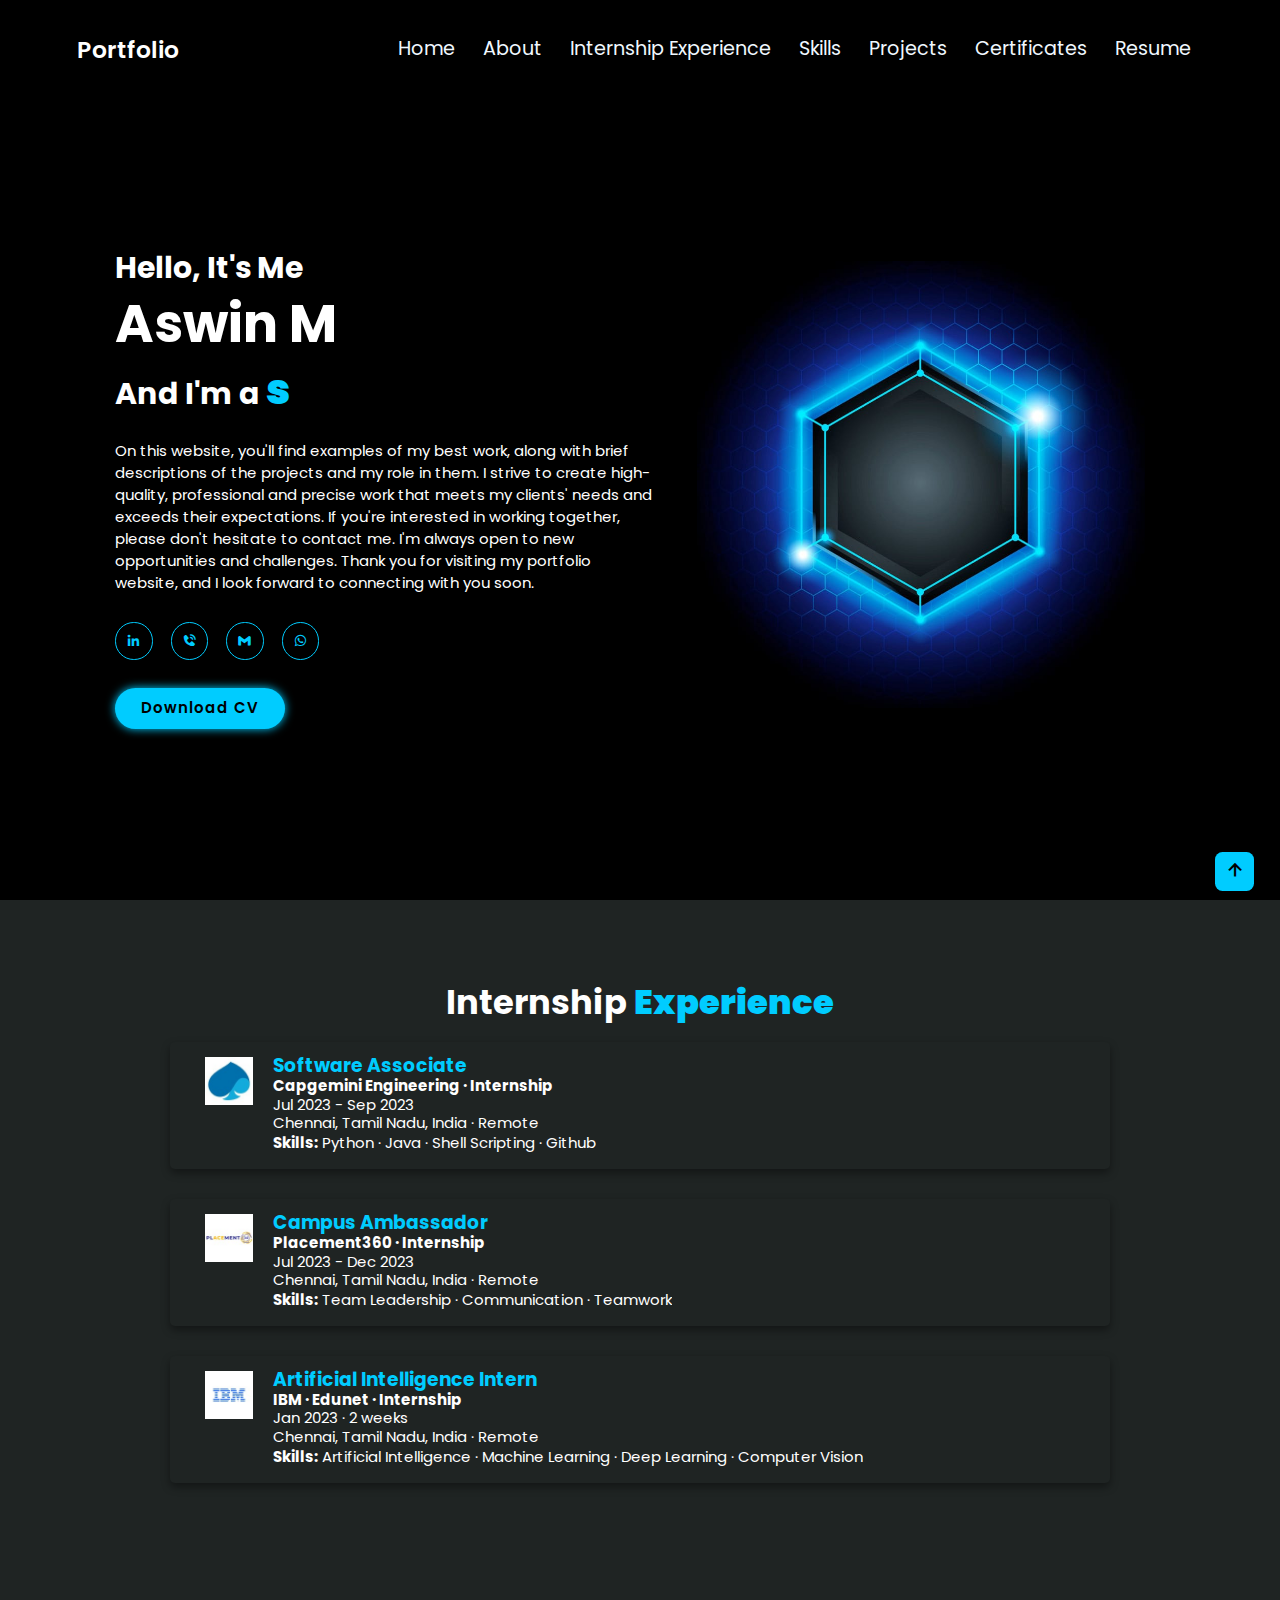
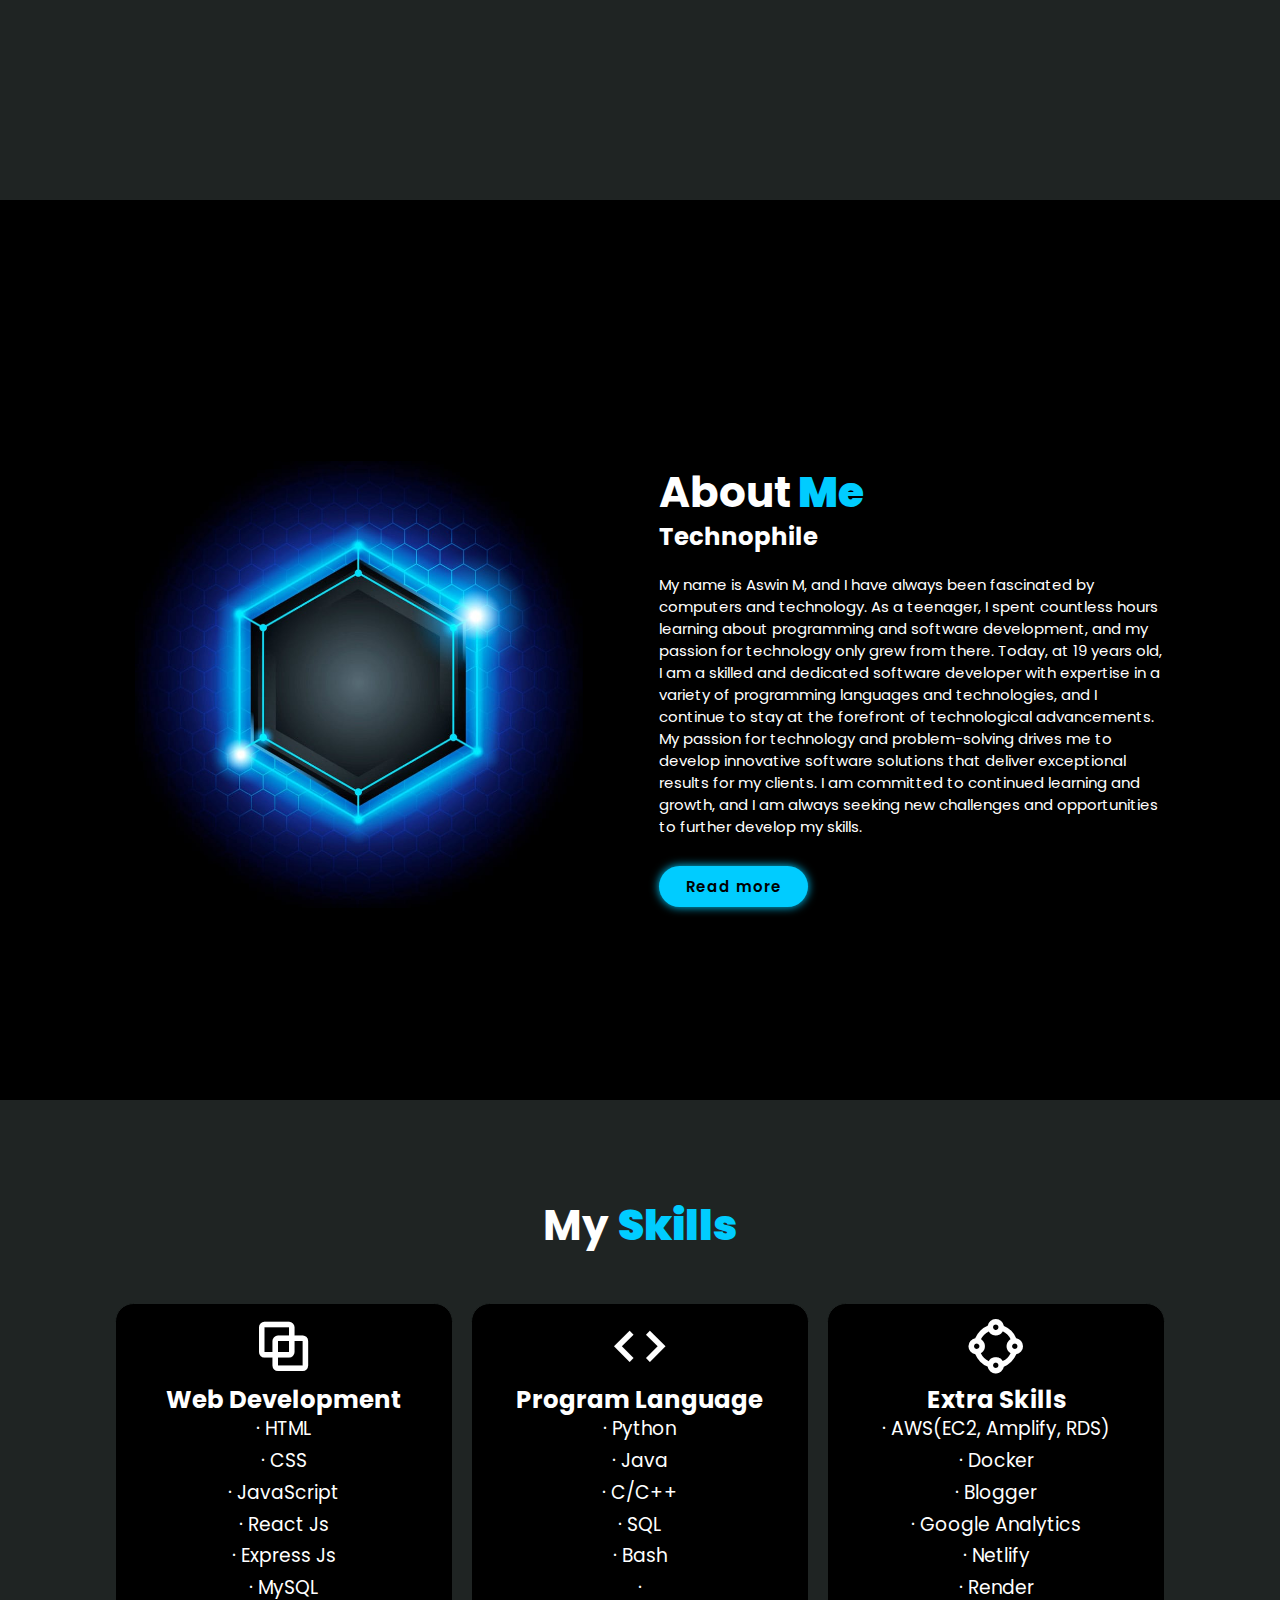
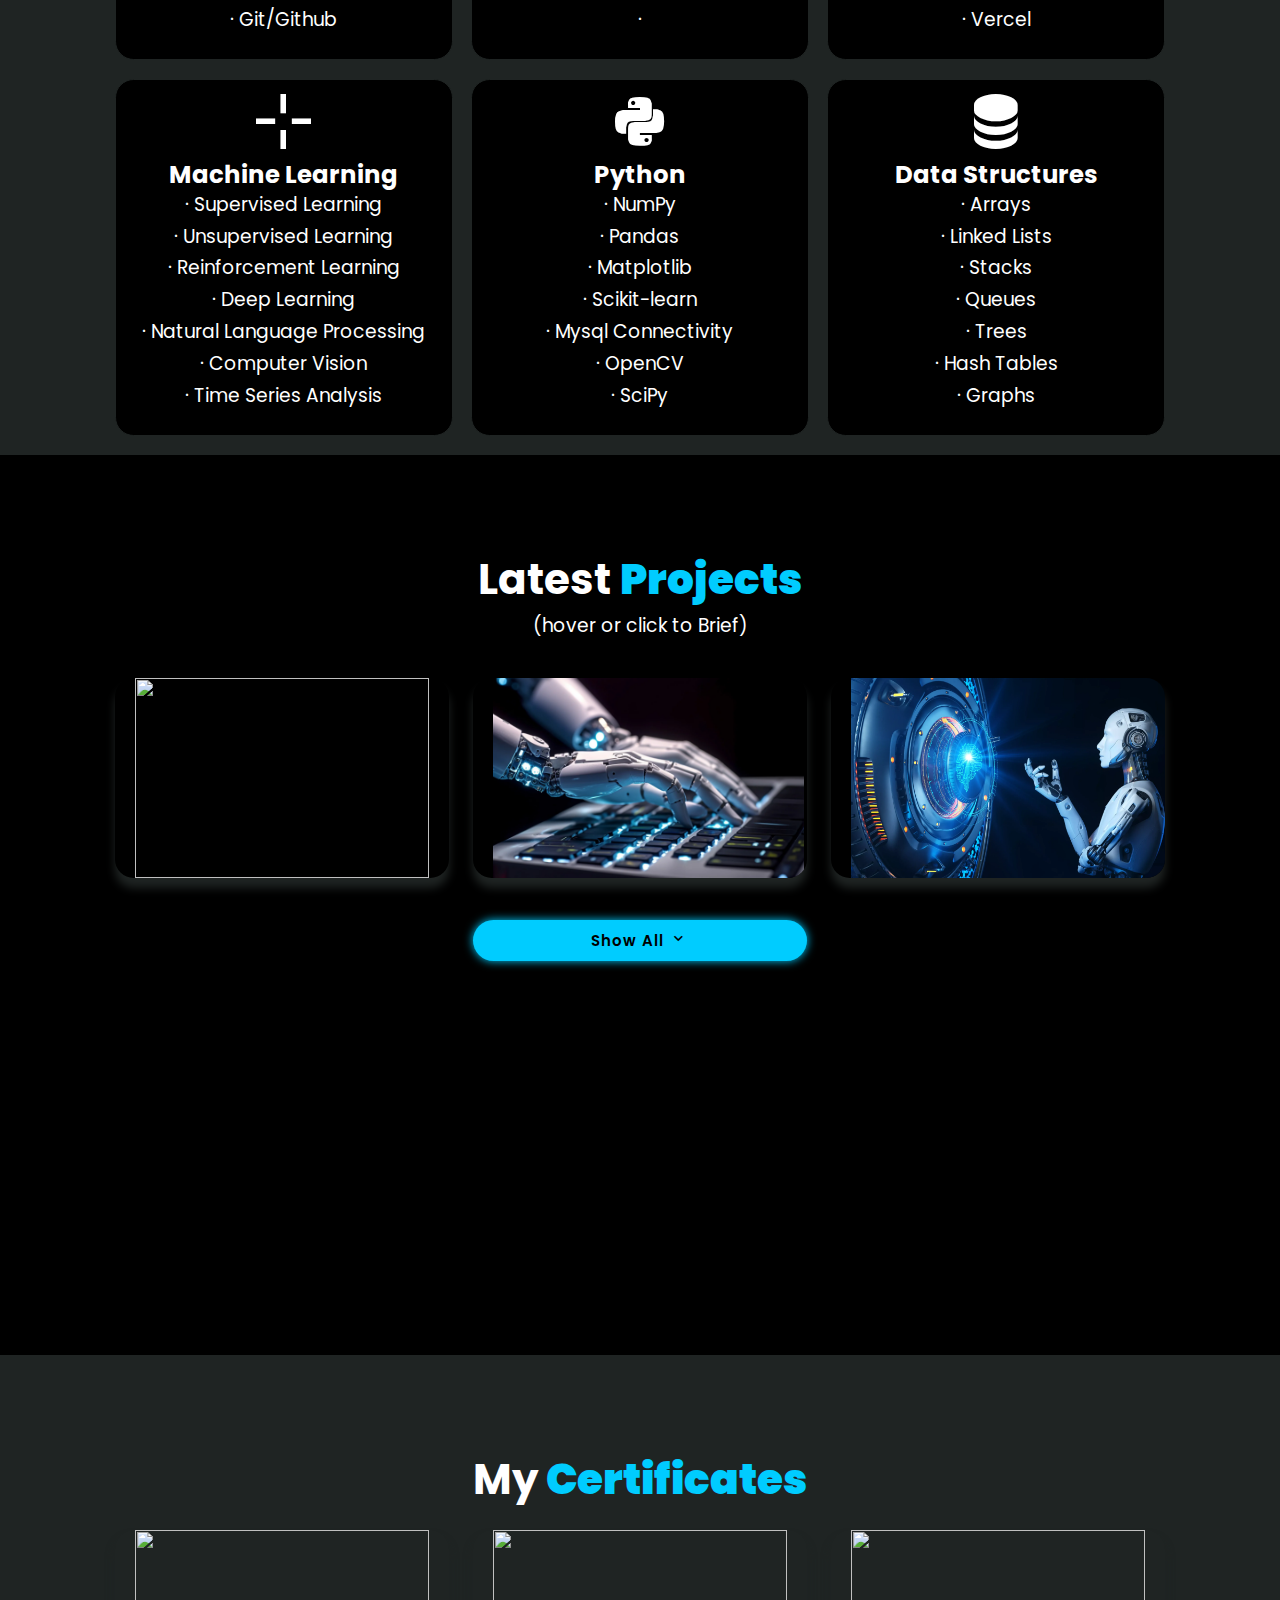
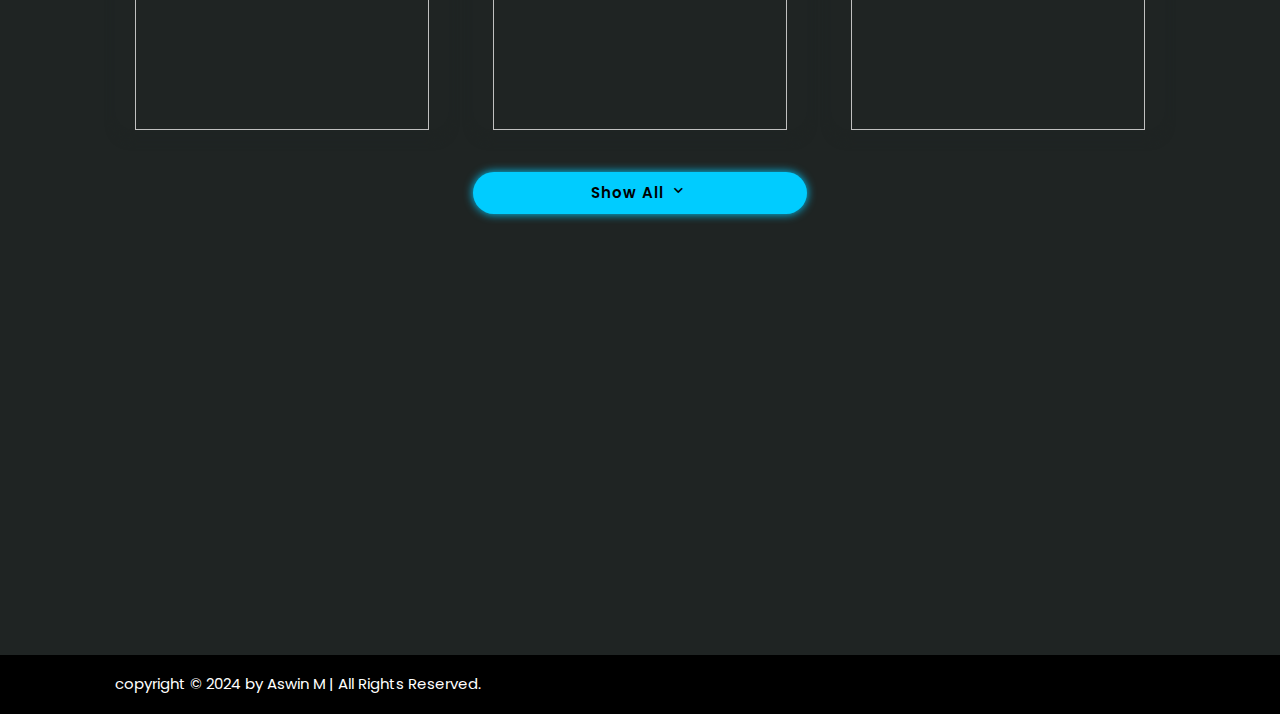
==== index.html @ 993bac77 "Last updated on 29-02-2023" ====
<!DOCTYPE html>
<html lang="en">
<head>
    <meta charset="UTF-8">
    <meta http-equiv="X-UA-Compatible" content="IE=edge">
    <meta name="viewport" content="width=device-width, initial-scale=1.0">
    <title>Aswin M Portfolio Site</title>
    <link rel="stylesheet" href="styles.css">
    <link href='https://unpkg.com/boxicons@2.1.4/css/boxicons.min.css' rel='stylesheet'>
</head>
<body class="body">
    <header class="header">
        <nav>
            <div>
        <a href="#" class="logo">Portfolio</a>
            </div>
        <div class="nav-links" id="navLinks">
            <i class='bx bxs-x-circle' onclick="hidemenu()"></i>
            <ul>
                <li><a href="#home" id="pages">Home</a></li>
                <li><a href="#about">About</a></li>
                <li><a href="#work-experience">Internship Experience</a></li>
                <li><a href="#services">Skills</a></li>
                <li><a href="#portfolio">Projects</a></li>
                <li><a href="#Certificates">Certificates</a></li>
                <li><a href="Aswin_M_Resume.pdf" class="resume" target="_blank">Resume</a></li>
            </ul>
        </div>
        <i class='bx bx-menu' onclick="showmenu()"></i>
<!--        <nav class="navbar">
            <a href="#home" id="pages">Home</a>
            <a href="#about">About</a>
            <a href="#services">Skills</a>
            <a href="#portfolio">Projects</a>
            <a href="#contact">Contact</a>
        </nav>-->
        </nav>
    </header>

    <section class="home" id="home">
        <div class="home-content">
            <h3>Hello, It's Me</h3>
            <h1>Aswin M</h1>
            <h3>And I'm a <b style="color: #00ccff;" class="heading multiple-text">s</b></h3>
            <p>On this website, you'll find examples of my best work, along with brief descriptions of the projects and my role in them. I strive to create high-quality, professional and precise work that meets my clients' needs and exceeds their expectations.

                If you're interested in working together, please don't hesitate to contact me. I'm always open to new opportunities and challenges.
                
                Thank you for visiting my portfolio website, and I look forward to connecting with you soon.</p>
            <div class="social-media">
                <a href="https://www.linkedin.com/in/aswin-m-3ab38923a" style="cursor:help;" title="LinkedIn" target="_blank"><i class='bx bxl-linkedin' ></i></a>
                <a href="tel:+919150155983"style="cursor:help;" title="Call Me"><i class='bx bxs-phone-call' ></i></a>
                <a href="https://mail.google.com/mail/u/0/?fs=1&tf=cm&to=aswinschool267@gmail.com" style="cursor:help;" title="Mail Me" target="_blank"><i class='bx bxl-gmail' ></i></a>
                <a href="https://wa.me/+919150155983" style="cursor:help;" title="Whatsapp" target="_blank"><i class='bx bxl-whatsapp' ></i></a>
            </div>
            <a href="Aswin_M_Resume.pdf" class="btn" download="CV_Aswin_M" target="_blank">Download CV</a>
        </div>
        <div class="home-img">
            <img src="images/background.jpg" alt="">

        </div>
    </section>

    








    <section class="work-experience" id="work-experience">
    <h2 class="heading" id="work-experience" style="font-size: 3.6rem;">Internship <b style="color: #00ccff;font-size: 3.6rem;">Experience</b></h2>
        
        <div class="work">
    
        <div class="pvs-entity pvs-entity--padded pvs-list__item--no-padding-in-columns">
            <div>
              <a data-field="experience_company_logo" class="optional-action-target-wrapper display-flex" target="_self" href="https://www.linkedin.com/company/72092703/">
                <div class="ivm-image-view-model pvs-entity__image">
                  <div class="ivm-view-attr__img-wrapper ivm-view-attr__img-wrapper--use-img-tag display-flex">
                    <img width="48" src="images/capgemini_engineering_logo.png" height="48" alt="Capgemini logo">
                  </div>
                </div>
              </a>
            </div>
      
            <div class="display-flex flex-column full-width align-self-center">
              <div class="display-flex flex-row justify-space-between">
                <div class="display-flex flex-column full-width">
                  <div class="display-flex flex-wrap align-items-center full-height">
                    <div class="display-flex">
                      <div class="display-flex full-width">
                        <div class="display-flex align-items-center mr1 t-bold">
                          <span aria-hidden="true"><b style="font-size: 2rem;color: #00ccff;">Software Associate</b></span>
                        </div>
                      </div>
                    </div>
                    <span class="t-14 t-normal"><b>Capgemini Engineering · Internship</b></span>
                    <p><span class="t-14 t-normal t-black--light">Jul 2023 - Sep 2023</span></p></div>
                    <p><span class="t-14 t-normal t-black--light">Chennai, Tamil Nadu, India · Remote</span></p>
                  </div>
                  <div class="inline-show-more-text inline-show-more-text--is-collapsed inline-show-more-text--is-collapsed-with-line-clamp full-width" style="-webkit-line-clamp:2;" tabindex="-1">
                      <strong>Skills:</strong> Python · Java · Shell Scripting · Github
                    </div>
                </div>
              </div>
      
          </div>
          <div class="pvs-entity pvs-entity--padded pvs-list__item--no-padding-in-columns">
            <div>
              <a data-field="experience_company_logo" class="optional-action-target-wrapper display-flex" target="_self" href="https://www.linkedin.com/company/90476369/">
                <div class="ivm-image-view-model pvs-entity__image">
                  <div class="ivm-view-attr__img-wrapper ivm-view-attr__img-wrapper--use-img-tag display-flex">
                    <img width="48" src="images/placement_360.png">
                  </div>
                </div>
              </a>
            </div>
      
            <div class="display-flex flex-column full-width align-self-center">
              <div class="display-flex flex-row justify-space-between">
                <div class="display-flex flex-column full-width">
                  <div class="display-flex flex-wrap align-items-center full-height">
                    <div class="display-flex">
                      <div class="display-flex full-width">
                        <div class="display-flex align-items-center mr1 t-bold">
                          <span aria-hidden="true" ><b style="font-size: 2rem;color: #00ccff;">Campus Ambassador</b></span>
                        </div>
                      </div>
                    </div>
                    <span class="t-14 t-normal"><b>Placement360 · Internship</b></span>
                    <p><span class="t-14 t-normal t-black--light">Jul 2023 - Dec 2023</span></p></div>
                    <p><span class="t-14 t-normal t-black--light">Chennai, Tamil Nadu, India · Remote</span></p>
                  </div>
                  <div class="inline-show-more-text inline-show-more-text--is-collapsed inline-show-more-text--is-collapsed-with-line-clamp full-width" style="-webkit-line-clamp:2;" tabindex="-1">
                      <strong>Skills:</strong> Team Leadership · Communication · Teamwork
                    </div>
                </div>
      
              </div>
      
          </div>
          <div class="pvs-entity pvs-entity--padded pvs-list__item--no-padding-in-columns">
            <div>
              <a data-field="experience_company_logo" class="optional-action-target-wrapper display-flex" target="_self" href="https://www.linkedin.com/company/1009/">
                <div class="ivm-image-view-model pvs-entity__image">
                  <div class="ivm-view-attr__img-wrapper ivm-view-attr__img-wrapper--use-img-tag display-flex">
                    <img width="48" src="images/ibm_logo.png" loading="lazy" height="48" alt="Placement360 logo" id="ember800" class="ivm-view-attr__img--centered EntityPhoto-square-3 evi-image lazy-image ember-view">
                  </div>
                </div>
              </a>
            </div>
      
            <div class="display-flex flex-column full-width align-self-center">
              <div class="display-flex flex-row justify-space-between">
                <div class="display-flex flex-column full-width">
                  <div class="display-flex flex-wrap align-items-center full-height">
                    <div class="display-flex">
                      <div class="display-flex full-width">
                        <div class="display-flex align-items-center mr1 t-bold">
                          <span aria-hidden="true"><b style="font-size: 2rem;color: #00ccff;">Artificial Intelligence Intern</b></span>
                        </div>
                      </div>
                    </div>
                    <span class="t-14 t-normal"><b>IBM · Edunet · Internship</b></span>
                    <p><span class="t-14 t-normal t-black--light">Jan 2023 · 2 weeks</span></p></div>
                    <p><span class="t-14 t-normal t-black--light">Chennai, Tamil Nadu, India · Remote</span></p>
                  </div>
                  <div class="inline-show-more-text inline-show-more-text--is-collapsed inline-show-more-text--is-collapsed-with-line-clamp full-width" style="-webkit-line-clamp:2;" tabindex="-1">
                      <strong>Skills:</strong> Artificial Intelligence · Machine Learning · Deep Learning · Computer Vision
                    </div>
                </div>
      
              </div>
      
          </div>
          </div>
        </section>















    

    <section class="about" id="about">
        <div class="about-img">
            <img src="images/background.jpg" alt="">
        </div>
        <div class="about-content">
            <h2 class="heading">About<b style="color: #00ccff;" class="heading"> Me</b></h2>
            <h3 style="cursor:help;" title="Technophile is a noun that describes a person who has a great enthusiasm or fondness for technology and technological devices. It is derived from the Greek words techne meaning 'art, skill, or craft' and 'philia' meaning 'love or affection'. A technophile is someone who enjoys learning about and exploring new technology, gadgets, and software, and is often an early adopter of new technological advancements.">Technophile</h3>
            <p>My name is Aswin M, and I have always been fascinated by computers and technology. As a teenager, I spent countless hours learning about programming and software development, and my passion for technology only grew from there. Today, at 19 years old, I am a skilled and dedicated software developer with expertise in a variety of programming languages and technologies, and I continue to stay at the forefront of technological advancements. My passion for technology and problem-solving drives me to develop innovative software solutions that deliver exceptional results for my clients. I am committed to continued learning and growth, and I am always seeking new challenges and opportunities to further develop my skills.</p>
            <a href="about-me.html" class="btn" target="_blank">Read more</a>
        </div>
    </section>

    <section class="services" id="services">
        <h2 class="heading">My <b style="color: #00ccff;" class="heading">Skills</b></h2>
        <div class="services-container">
            <div class="services-box">
              <i class='bx bx-outline'></i>
                <h3>Web Development</h3>
                <p>· HTML</p>
                 <p>· CSS</p>
                  <p>· JavaScript</p>
                  <p>· React Js</p>
                  <p></p><p>· Express Js</p>
                  <p>· MySQL</p>
                  <p>· Git/Github</p>
            </div>

            <div class="services-box">
              <i class='bx bx-code' ></i>
              <h3>Program Language</h3>
              <p>· Python</p>
                 <p>· Java</p>
                  <p>· C/C++</p>
                  <p>· SQL</p>
                  <p>· Bash</p><p>·</p><p>·</p>
                  <p></p>
                  <p></p>

            </div>
          <div class="services-box">
            <i class='bx bx-shape-circle'></i>
            <h3>Extra Skills</h3>
            <p>· AWS(EC2, Amplify, RDS)</p>
             <p>· Docker</p>
              <p>· Blogger</p>
              <p>· Google Analytics</p>
              <p>· Netlify</p><p>· Render</p><p>· Vercel</p>
              <p></p>
              <p></p>
        </div>

            <div class="services-box">
                <i class='bx bx-cross' ></i>
                <h3>Machine Learning</h3>
                <p>· Supervised Learning</p>
                 <p>· Unsupervised Learning</p>
                  <p>· Reinforcement Learning</p>
                  <p>· Deep Learning</p>
                  <p>· Natural Language Processing</p><p>· Computer Vision</p><p>· Time Series Analysis</p>
                  <p></p>
                  <p></p>
                
            </div>

            <div class="services-box">
              <i class='bx bxl-python'></i>
                <h3>Python</h3>
                <p>· NumPy</p>
                 <p>· Pandas</p>
                  <p>· Matplotlib</p>
                  <p>· Scikit-learn</p>
                  <p>· Mysql Connectivity</p><p>· OpenCV</p><p>· SciPy</p>
                  <p></p>
                  <p></p>
            </div>

            <div class="services-box">
              <i class='bx bxs-data'></i>
                <h3>Data Structures</h3>
                <p>· Arrays</p>
                 <p>· Linked Lists</p>
                  <p>· Stacks</p>
                  <p>· Queues</p>
                  <p>· Trees</p><p>· Hash Tables </p><p>· Graphs
                  </p>
                  <p></p>
                  <p></p>

            </div>

            

            
        </div>
    </section>

    <section class="portfolio" id="portfolio">
        <h2 class="heading">Latest <b style="color: #00ccff;" class="heading">Projects</b></h2>
        <p class="know">(hover or click to Brief)</p>
        <div class="portfolio-container">

          <div class="portfolio-box fox">
            <img src="images/Automation.png" alt="">
            <div class="portfolio-layer">
                <h4>B.A.T.O.S 3.0</h4>
                <p>Developed a business automation system inspired by SAP and PLM, with streamlined workflows and enhanced functionalities.</p>
                <a href="https://github.com/Aswin-M-The-Coder/Batos_3.0">Github <i class='bx bx-link-external'></i></a>
            </div>
          </div>

            <div class="portfolio-box fox">
                <img src="images/autoger.png" alt="">
                <div class="portfolio-layer">
                    <h4>AutoGer</h4>
                    <p>Automation tool made for complete automation of blogging process from content creation to uploading in blogger website.</p>
                    <a href="https://github.com/Aswin-M-The-Coder/Automate-blogger">Github <i class='bx bx-link-external'></i></a>
                </div>
            </div>

            <div class="portfolio-box fox">
                <img src="images/Virtual-Assistant.png" alt="">
                <div class="portfolio-layer">
                    <h4>Virtual Ruby 2.0</h4>
                    <p>Elevate your tasks with my AI-powered virtual assistant, powered by the UneeQ API for personalized, human-like assistance.</p>
                    <a href="https://github.com/Aswin-M-The-Coder/virtual-Ruby-2.0" >Github<i class='bx bx-link-external'></i></a>
                </div>
            </div>

            <div class="portfolio-box fox">
              <div class="portfolio-layer">
                  
              </div>
          </div>
            <a href="project.html" class="btn" style="align-items: center;position: relative;text-align: center;" >Show All <i class='bx bx-chevron-down' style="font-size: 2rem;"></i></a>    
        </div>
    </section>
    <section class="portfolio certificates" id="Certificates">
        <h2 class="headings" style="padding-bottom: 2rem;">My<b style="color: #00ccff;" class="headings"> Certificates</b></h2>
        <div class="portfolio-container">

            <div class="portfolio-box box">
                <img src="certificates/ArtificialIntelligenceFundamentals_Badge-1.jpg" alt="">
            </div>

            <div class="portfolio-box box">
                <img src="certificates/Essentials of AI _ Cloud_Course Completion Certificate-1.jpg" alt="">
            </div>

            <div class="portfolio-box box">
                <img src="certificates/Introduction to Cybersecurity Course Completion Certificate-1.png" alt="">
        </div>
        <div class="portfolio-box">
    </div>
        <a href="certificates.html" class="btn" style="align-items: center;position: relative;text-align: center;" >Show All <i class='bx bx-chevron-down' style="font-size: 2rem;"></i></a>
    </section>

    <footer class="footer">
        <div class="footer-text">
            <p>copyright &copy; 2024 by Aswin M | All Rights Reserved.</p>
        </div>
        <div class="footer-icontop">
            <a href="#home"><i class='bx bx-up-arrow-alt' ></i></a>
        </div>
    </footer>

    <script src="https://unpkg.com/scrollreveal"></script>
    <script src="https://unpkg.com/typed.js@2.0.15/dist/typed.umd.js"></script>
    <script src="script.js"></script>
    <script>
        var navLinks = document.getElementById("navLinks");

        function showmenu(){
            navLinks.style.right = "0";
        }
        function hidemenu(){
            navLinks.style.right = "-200px";
        }
    </script>
</body>
</html>
---- styles.css ----
@import 'style.css';
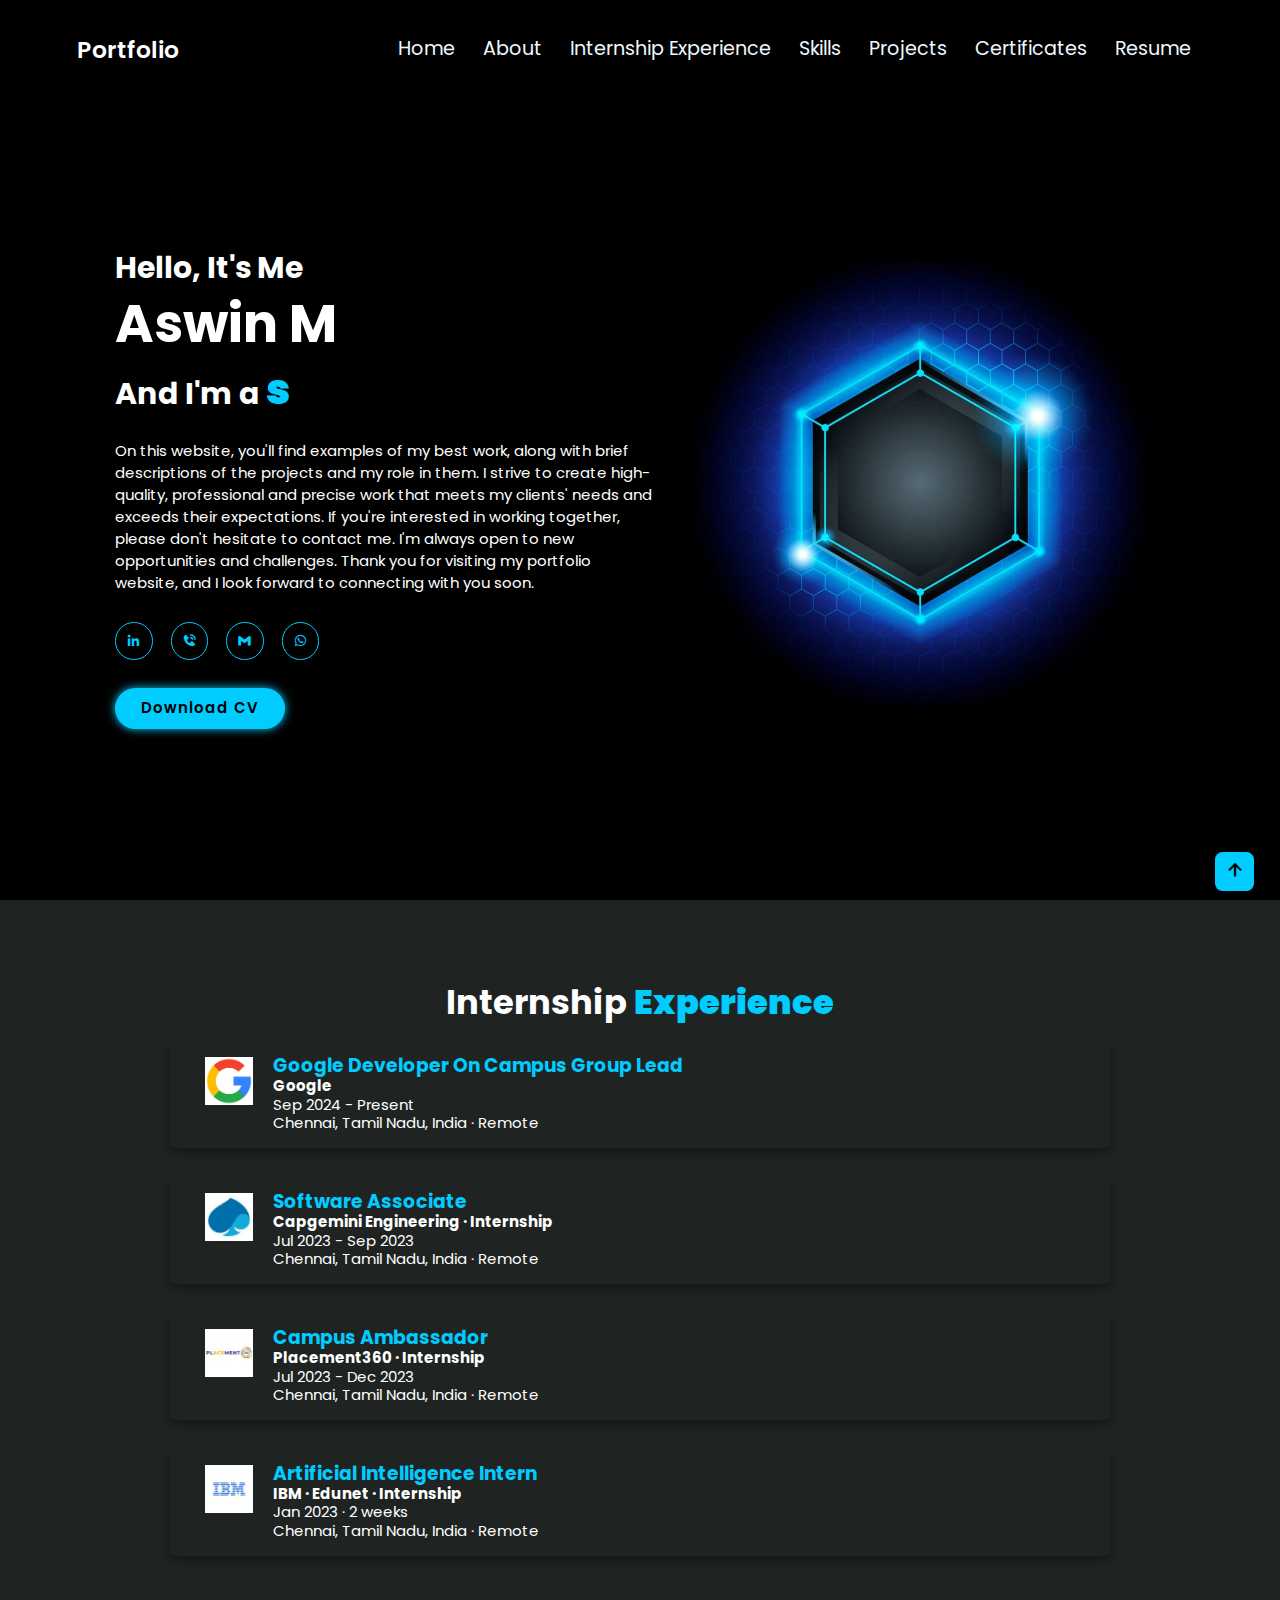
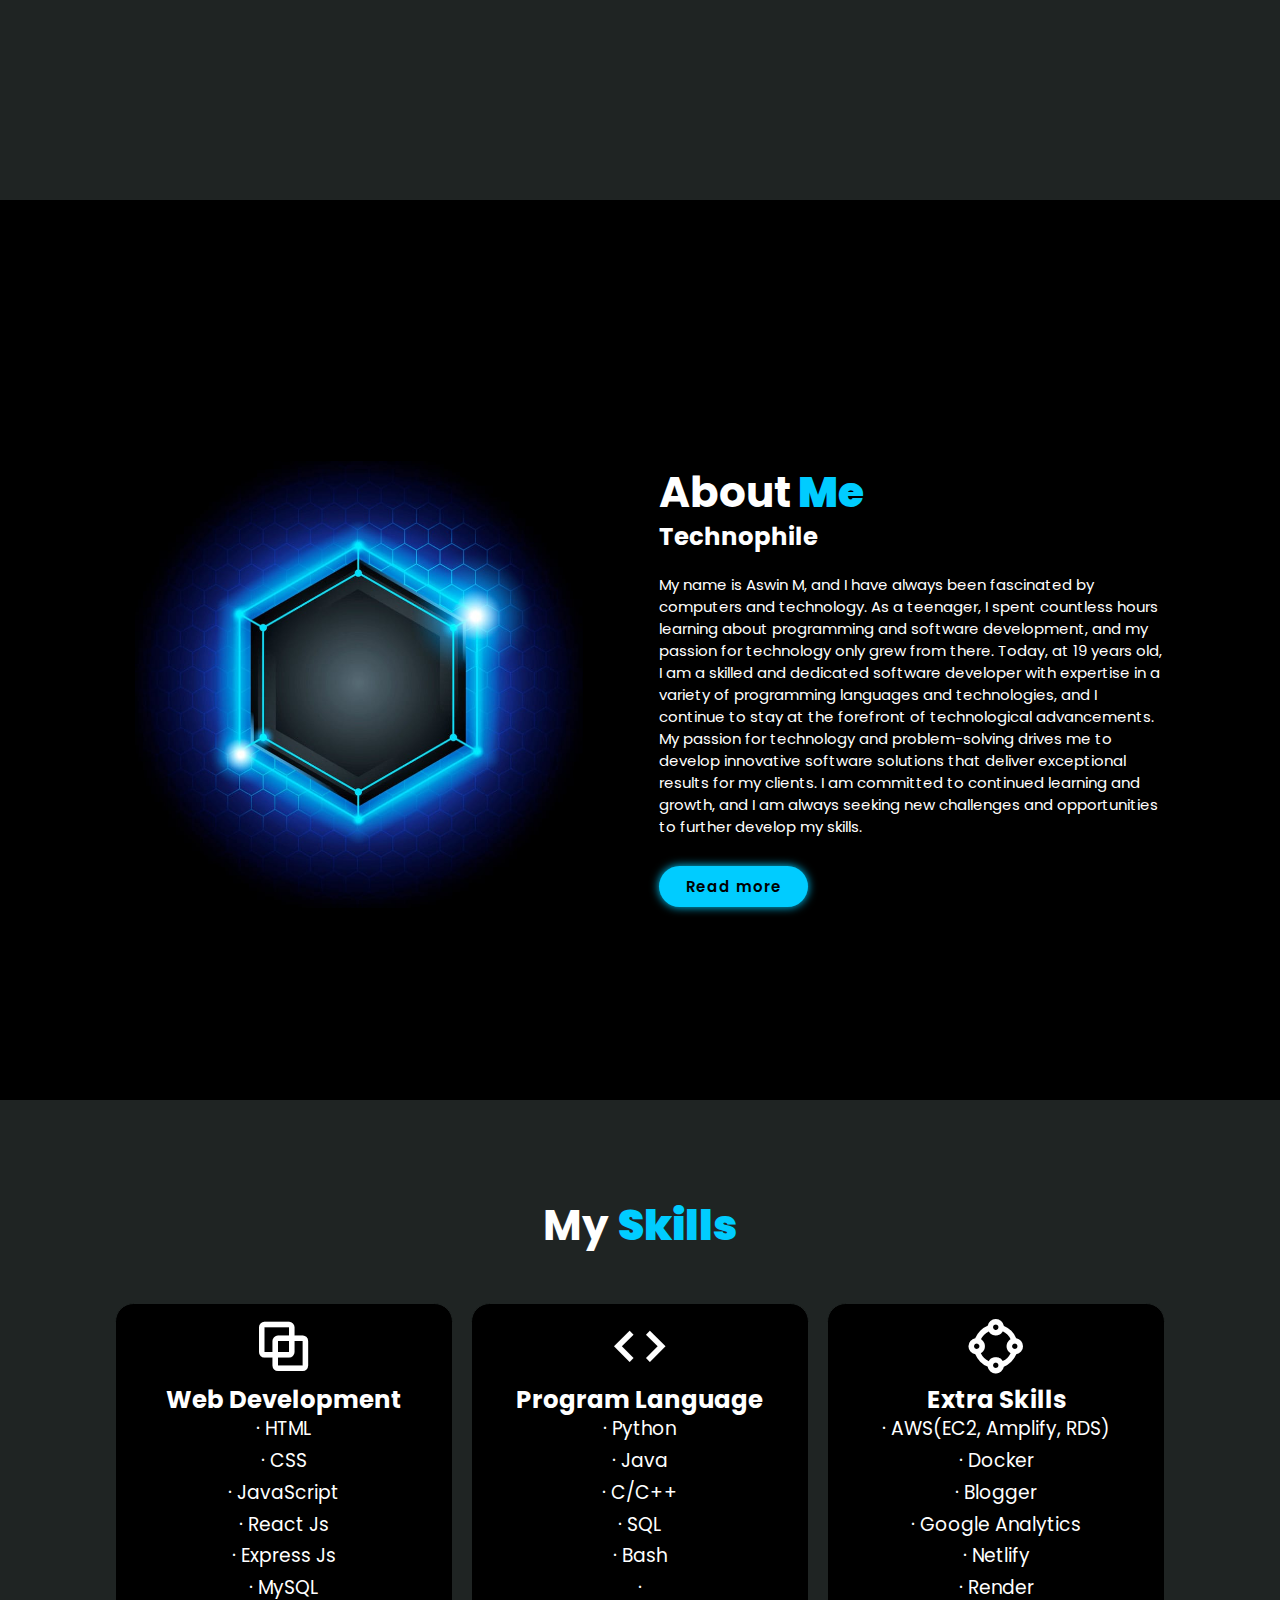
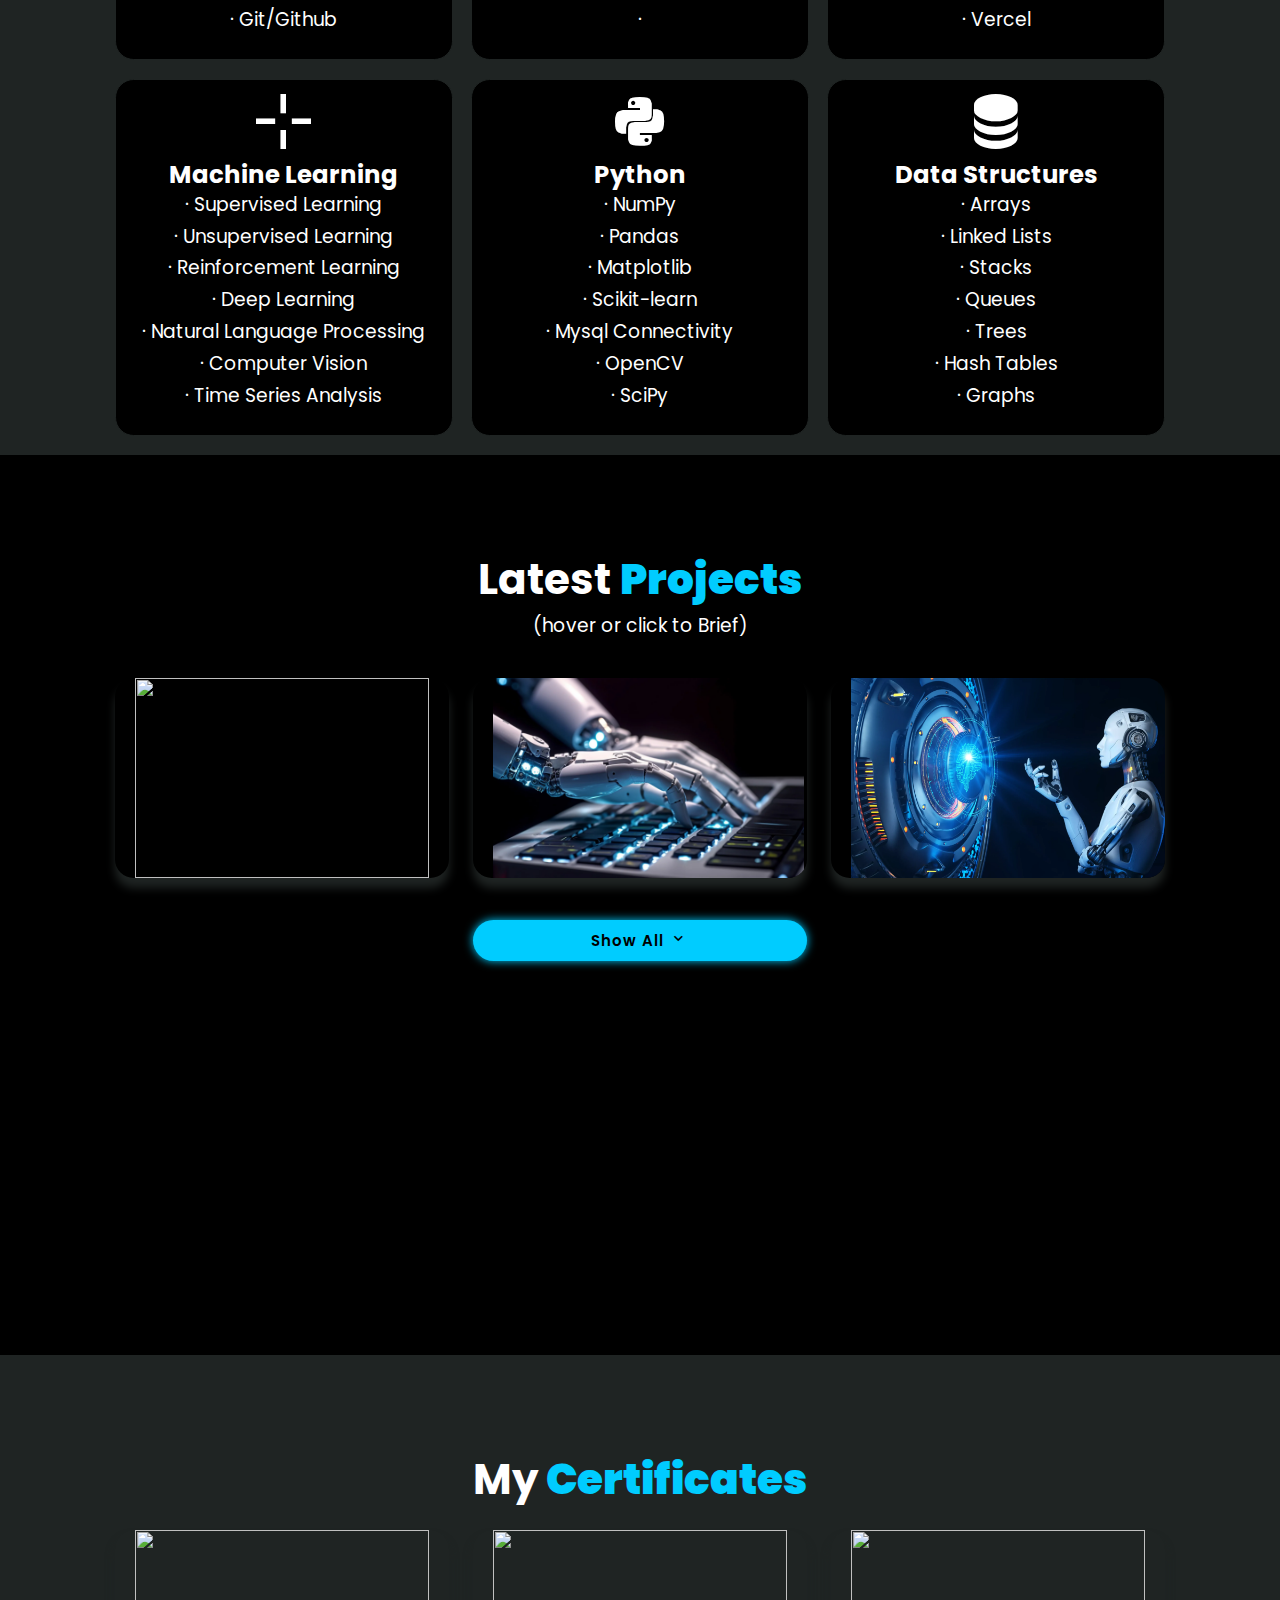
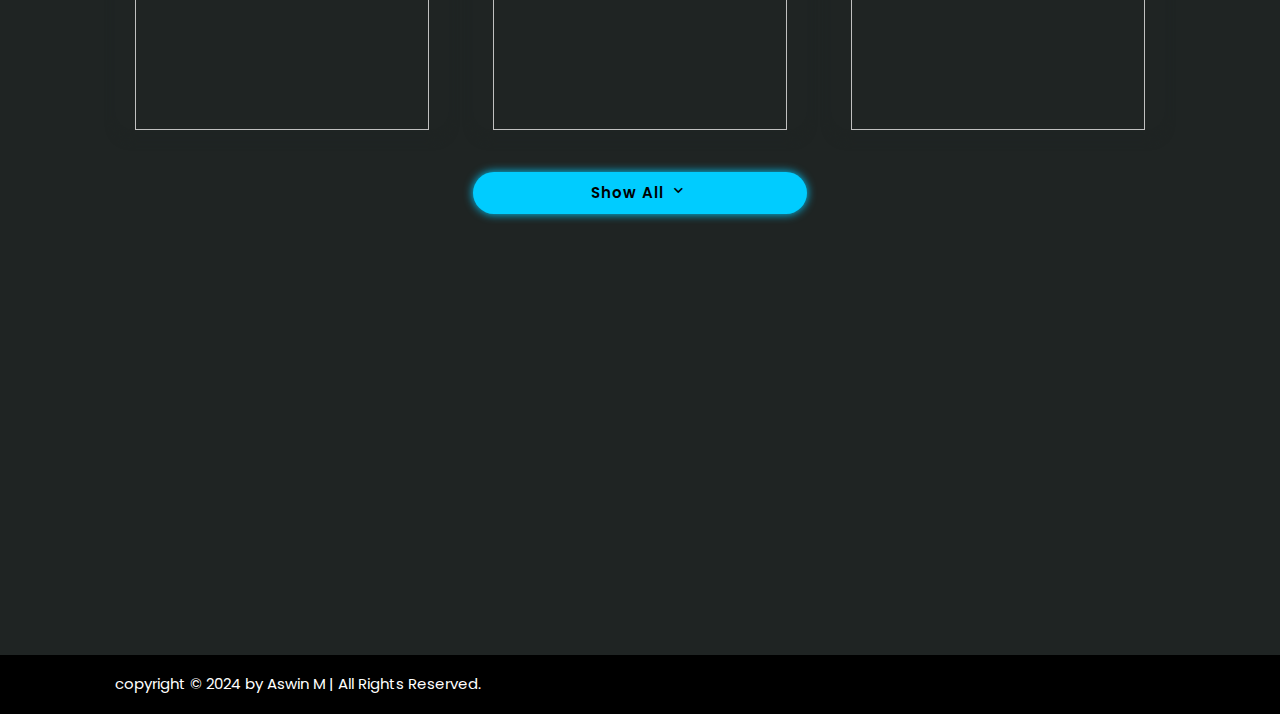
==== commit 3c4eea72: "Added Experience;;;" ====
--- a/index.html
+++ b/index.html
@@ -74,7 +74,40 @@
     <h2 class="heading" id="work-experience" style="font-size: 3.6rem;">Internship <b style="color: #00ccff;font-size: 3.6rem;">Experience</b></h2>
         
         <div class="work">
-    
+          <div class="pvs-entity pvs-entity--padded pvs-list__item--no-padding-in-columns">
+            <div>
+              <a data-field="experience_company_logo" class="optional-action-target-wrapper display-flex" target="_self" href="https://www.linkedin.com/company/90476369/">
+                <div class="ivm-image-view-model pvs-entity__image">
+                  <div class="ivm-view-attr__img-wrapper ivm-view-attr__img-wrapper--use-img-tag display-flex">
+                    <img width="48" src="images/google.png">
+                  </div>
+                </div>
+              </a>
+            </div>
+      
+            <div class="display-flex flex-column full-width align-self-center">
+              <div class="display-flex flex-row justify-space-between">
+                <div class="display-flex flex-column full-width">
+                  <div class="display-flex flex-wrap align-items-center full-height">
+                    <div class="display-flex">
+                      <div class="display-flex full-width">
+                        <div class="display-flex align-items-center mr1 t-bold">
+                          <span aria-hidden="true" ><b style="font-size: 2rem;color: #00ccff;">Google Developer On Campus Group Lead</b></span>
+                        </div>
+                      </div>
+                    </div>
+                    <span class="t-14 t-normal"><b>Google</b></span>
+                    <p><span class="t-14 t-normal t-black--light">Sep 2024 - Present</span></p></div>
+                    <p><span class="t-14 t-normal t-black--light">Chennai, Tamil Nadu, India · Remote</span></p>
+                  </div>
+                  <div class="inline-show-more-text inline-show-more-text--is-collapsed inline-show-more-text--is-collapsed-with-line-clamp full-width" style="-webkit-line-clamp:2;" tabindex="-1">
+                      <!-- <strong>Skills:</strong> Team Leadership · Communication · Teamwork -->
+                    </div>
+                </div>
+      
+              </div>
+      
+          </div>
         <div class="pvs-entity pvs-entity--padded pvs-list__item--no-padding-in-columns">
             <div>
               <a data-field="experience_company_logo" class="optional-action-target-wrapper display-flex" target="_self" href="https://www.linkedin.com/company/72092703/">
@@ -102,12 +135,13 @@
                     <p><span class="t-14 t-normal t-black--light">Chennai, Tamil Nadu, India · Remote</span></p>
                   </div>
                   <div class="inline-show-more-text inline-show-more-text--is-collapsed inline-show-more-text--is-collapsed-with-line-clamp full-width" style="-webkit-line-clamp:2;" tabindex="-1">
-                      <strong>Skills:</strong> Python · Java · Shell Scripting · Github
+                      <!-- <strong>Skills:</strong> Python · Java · Shell Scripting · Github -->
                     </div>
                 </div>
               </div>
       
           </div>
+          
           <div class="pvs-entity pvs-entity--padded pvs-list__item--no-padding-in-columns">
             <div>
               <a data-field="experience_company_logo" class="optional-action-target-wrapper display-flex" target="_self" href="https://www.linkedin.com/company/90476369/">
@@ -135,7 +169,7 @@
                     <p><span class="t-14 t-normal t-black--light">Chennai, Tamil Nadu, India · Remote</span></p>
                   </div>
                   <div class="inline-show-more-text inline-show-more-text--is-collapsed inline-show-more-text--is-collapsed-with-line-clamp full-width" style="-webkit-line-clamp:2;" tabindex="-1">
-                      <strong>Skills:</strong> Team Leadership · Communication · Teamwork
+                      <!-- <strong>Skills:</strong> Team Leadership · Communication · Teamwork -->
                     </div>
                 </div>
       
@@ -169,7 +203,7 @@
                     <p><span class="t-14 t-normal t-black--light">Chennai, Tamil Nadu, India · Remote</span></p>
                   </div>
                   <div class="inline-show-more-text inline-show-more-text--is-collapsed inline-show-more-text--is-collapsed-with-line-clamp full-width" style="-webkit-line-clamp:2;" tabindex="-1">
-                      <strong>Skills:</strong> Artificial Intelligence · Machine Learning · Deep Learning · Computer Vision
+                      <!-- <strong>Skills:</strong> Artificial Intelligence · Machine Learning · Deep Learning · Computer Vision -->
                     </div>
                 </div>
       
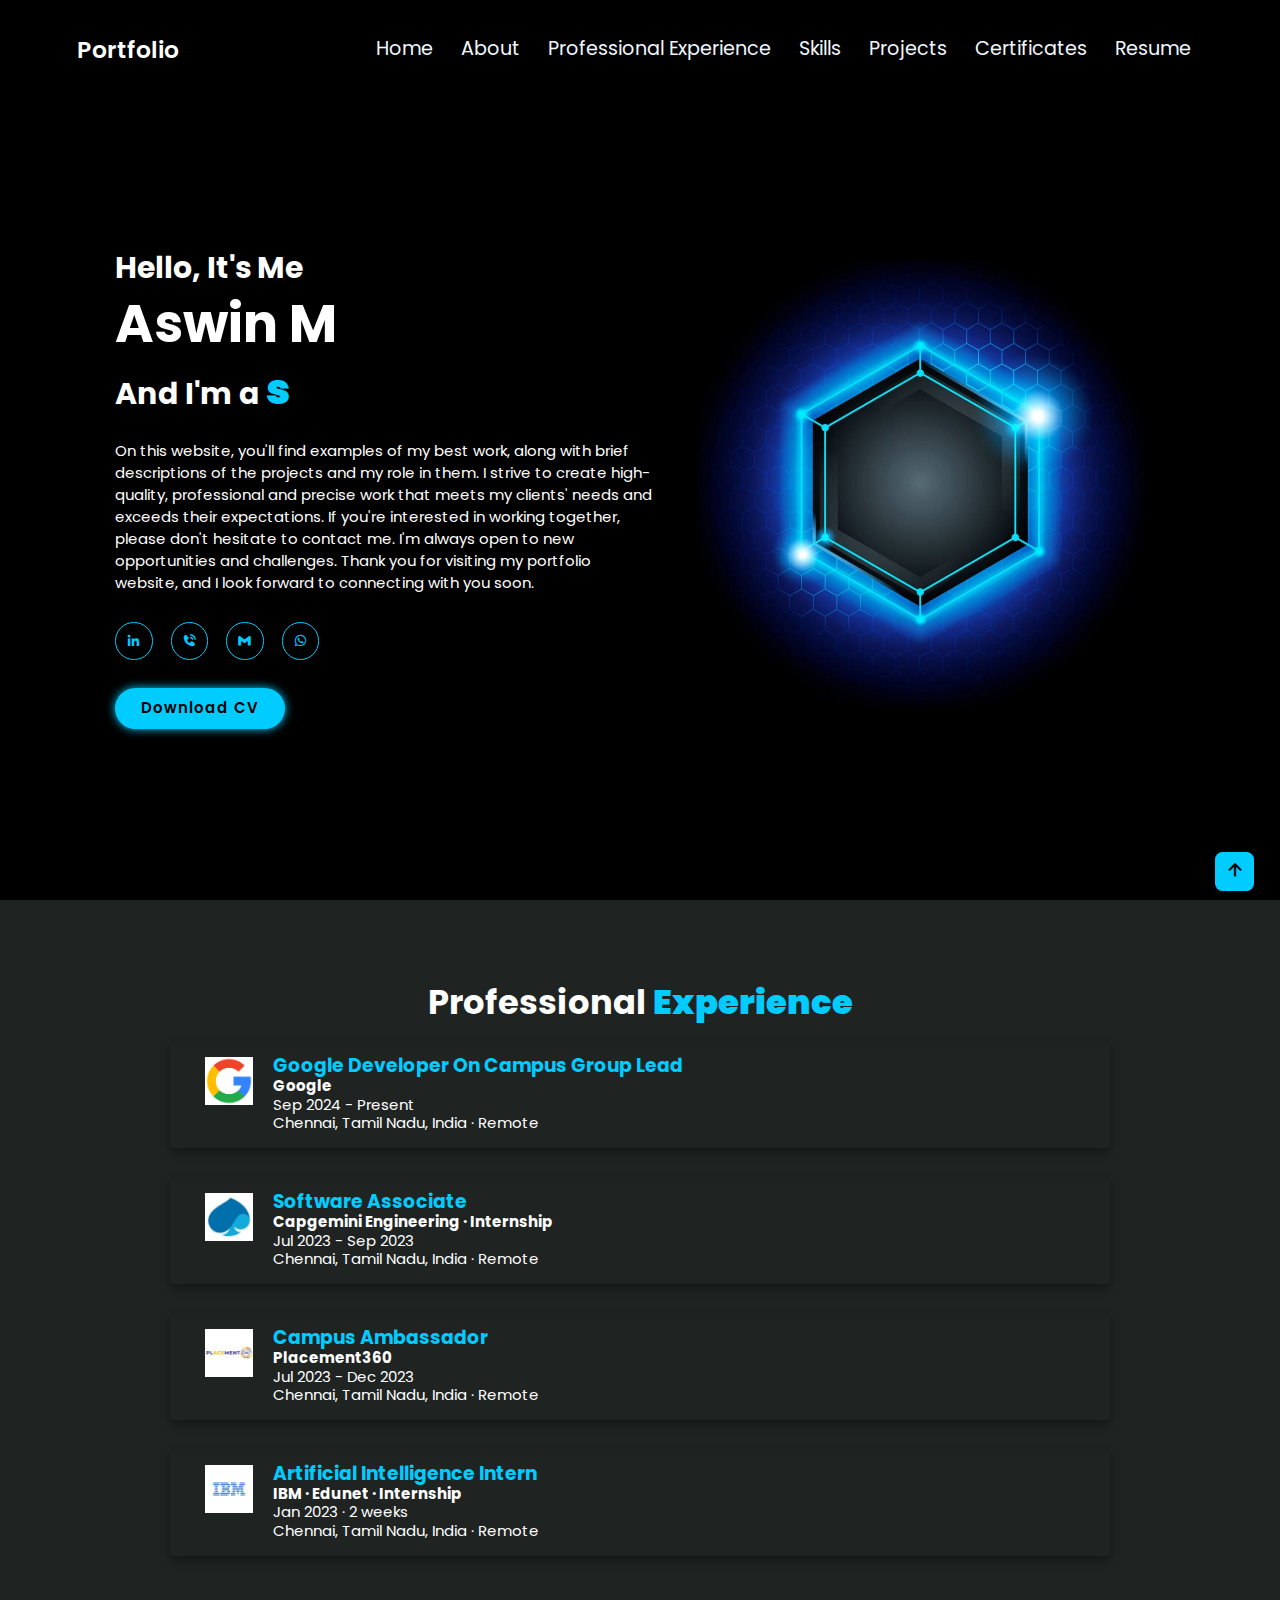
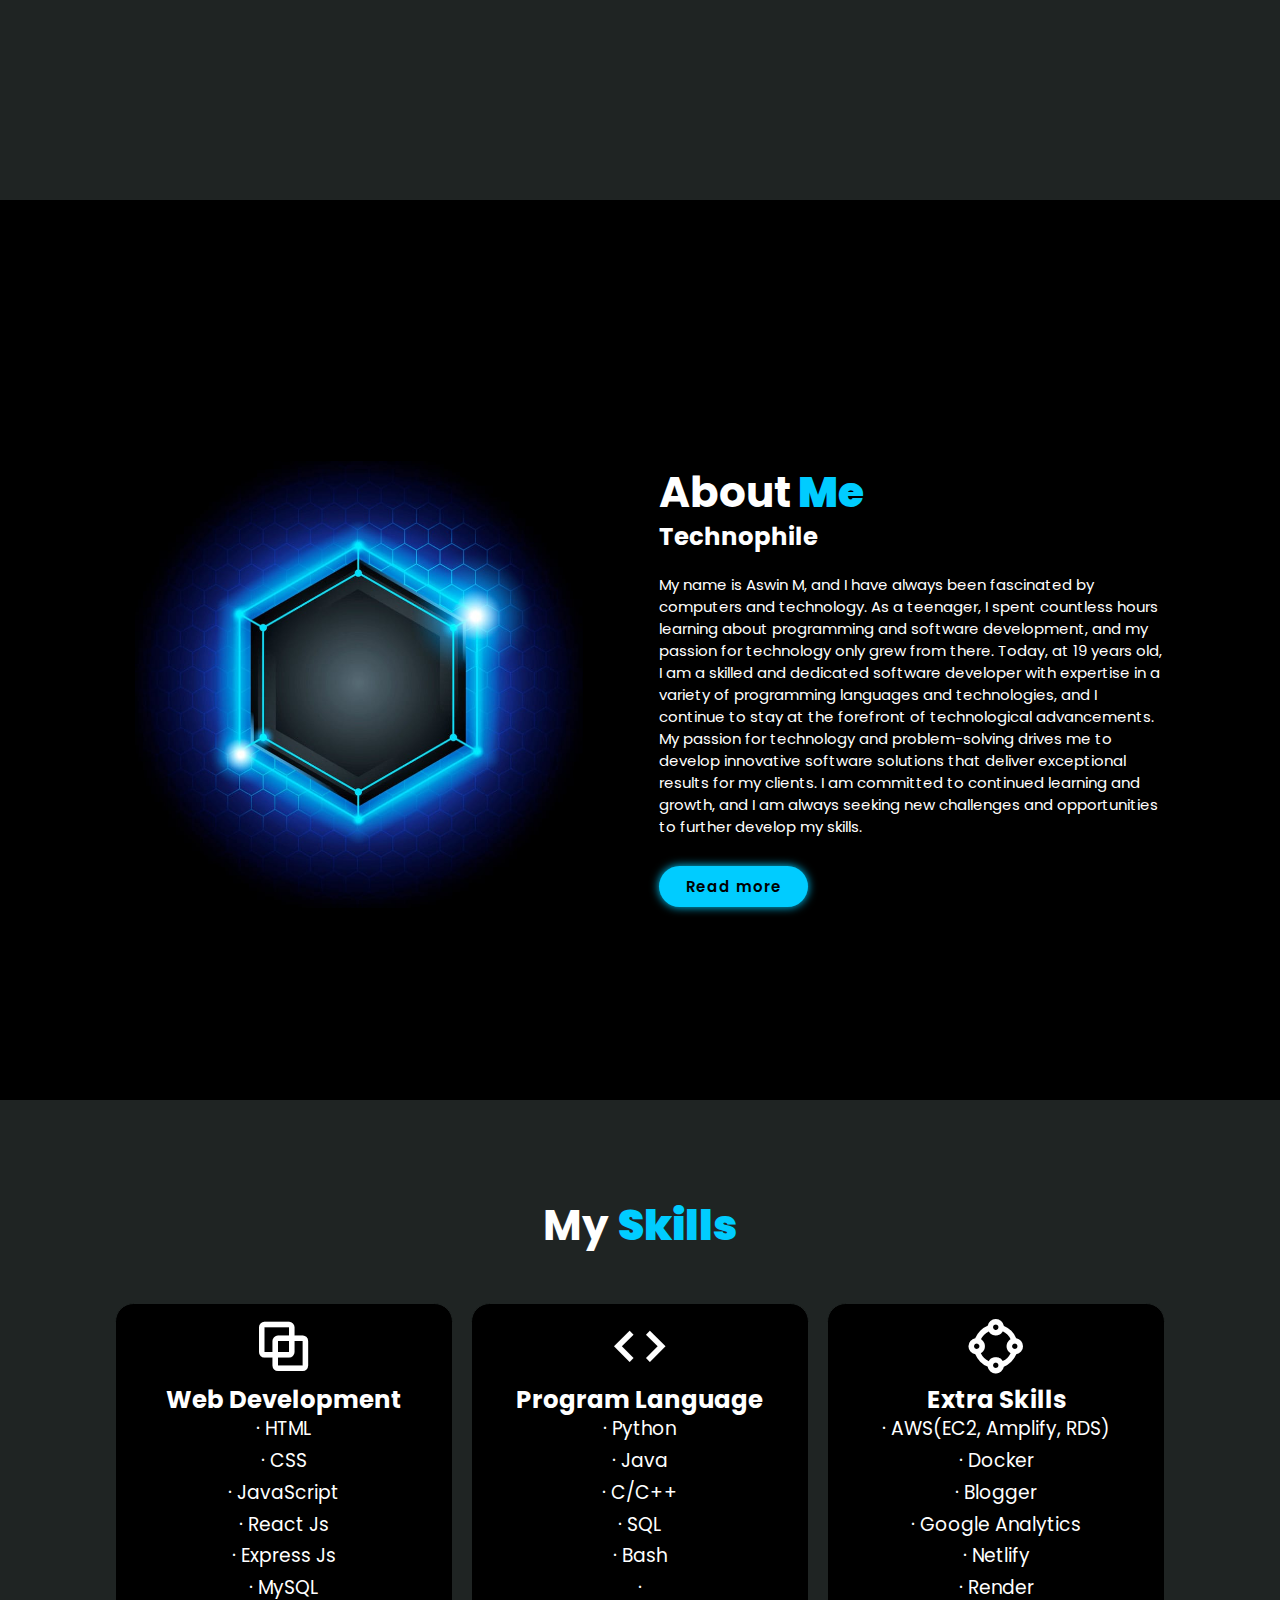
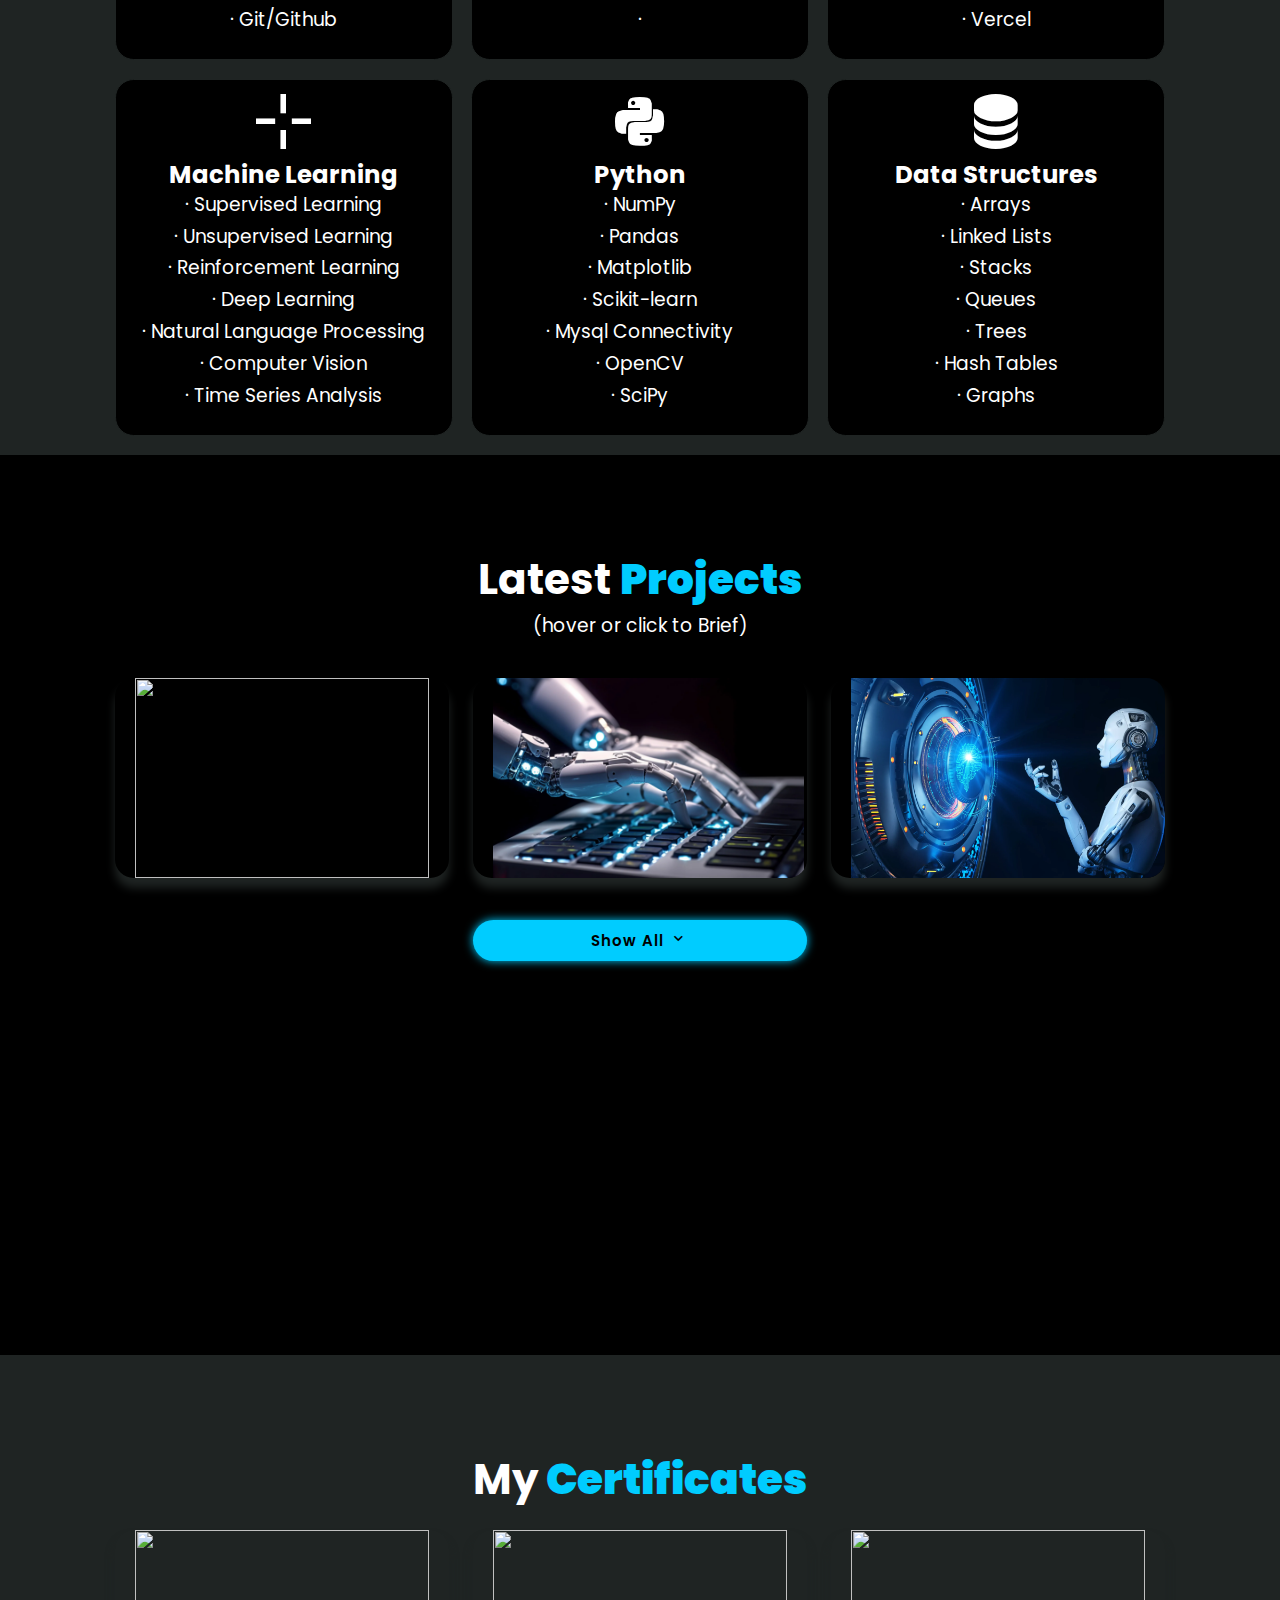
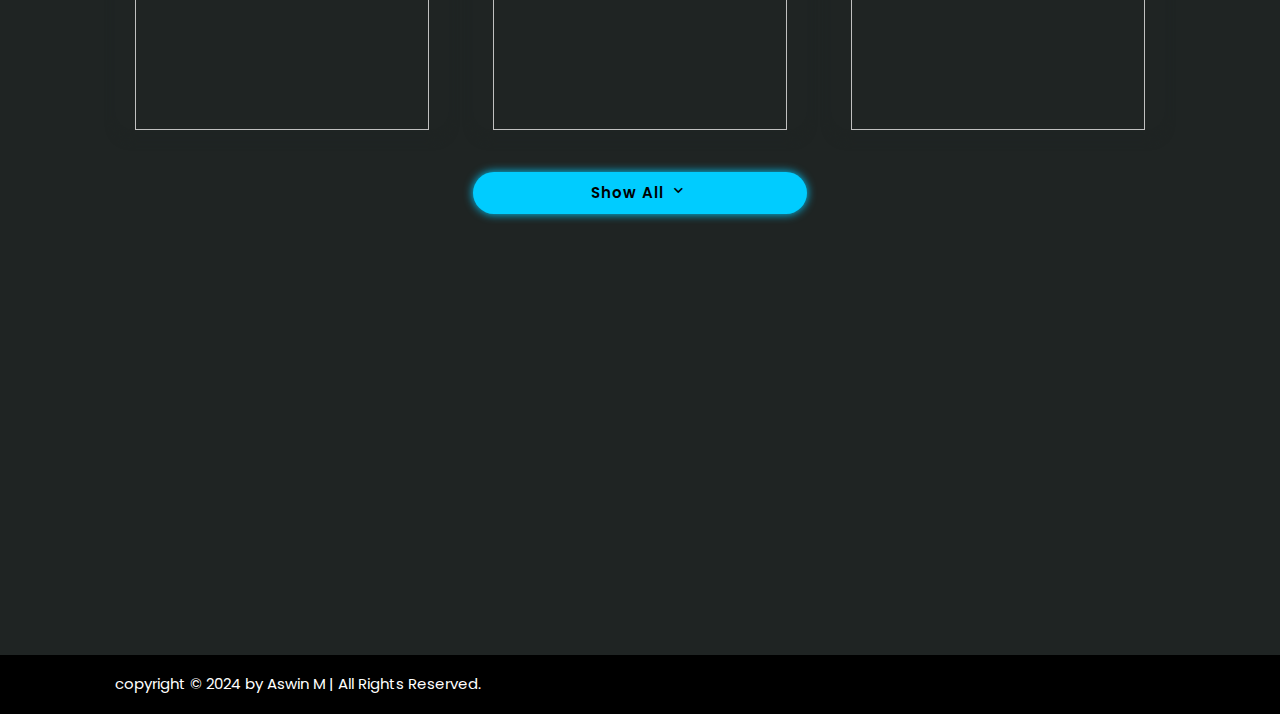
==== commit edb52f63: "Added professional Experience" ====
--- a/index.html
+++ b/index.html
@@ -19,7 +19,7 @@
             <ul>
                 <li><a href="#home" id="pages">Home</a></li>
                 <li><a href="#about">About</a></li>
-                <li><a href="#work-experience">Internship Experience</a></li>
+                <li><a href="#work-experience">Professional Experience</a></li>
                 <li><a href="#services">Skills</a></li>
                 <li><a href="#portfolio">Projects</a></li>
                 <li><a href="#Certificates">Certificates</a></li>
@@ -71,7 +71,7 @@
 
 
     <section class="work-experience" id="work-experience">
-    <h2 class="heading" id="work-experience" style="font-size: 3.6rem;">Internship <b style="color: #00ccff;font-size: 3.6rem;">Experience</b></h2>
+    <h2 class="heading" id="work-experience" style="font-size: 3.6rem;">Professional <b style="color: #00ccff;font-size: 3.6rem;">Experience</b></h2>
         
         <div class="work">
           <div class="pvs-entity pvs-entity--padded pvs-list__item--no-padding-in-columns">
@@ -164,7 +164,7 @@
                         </div>
                       </div>
                     </div>
-                    <span class="t-14 t-normal"><b>Placement360 · Internship</b></span>
+                    <span class="t-14 t-normal"><b>Placement360</b></span>
                     <p><span class="t-14 t-normal t-black--light">Jul 2023 - Dec 2023</span></p></div>
                     <p><span class="t-14 t-normal t-black--light">Chennai, Tamil Nadu, India · Remote</span></p>
                   </div>
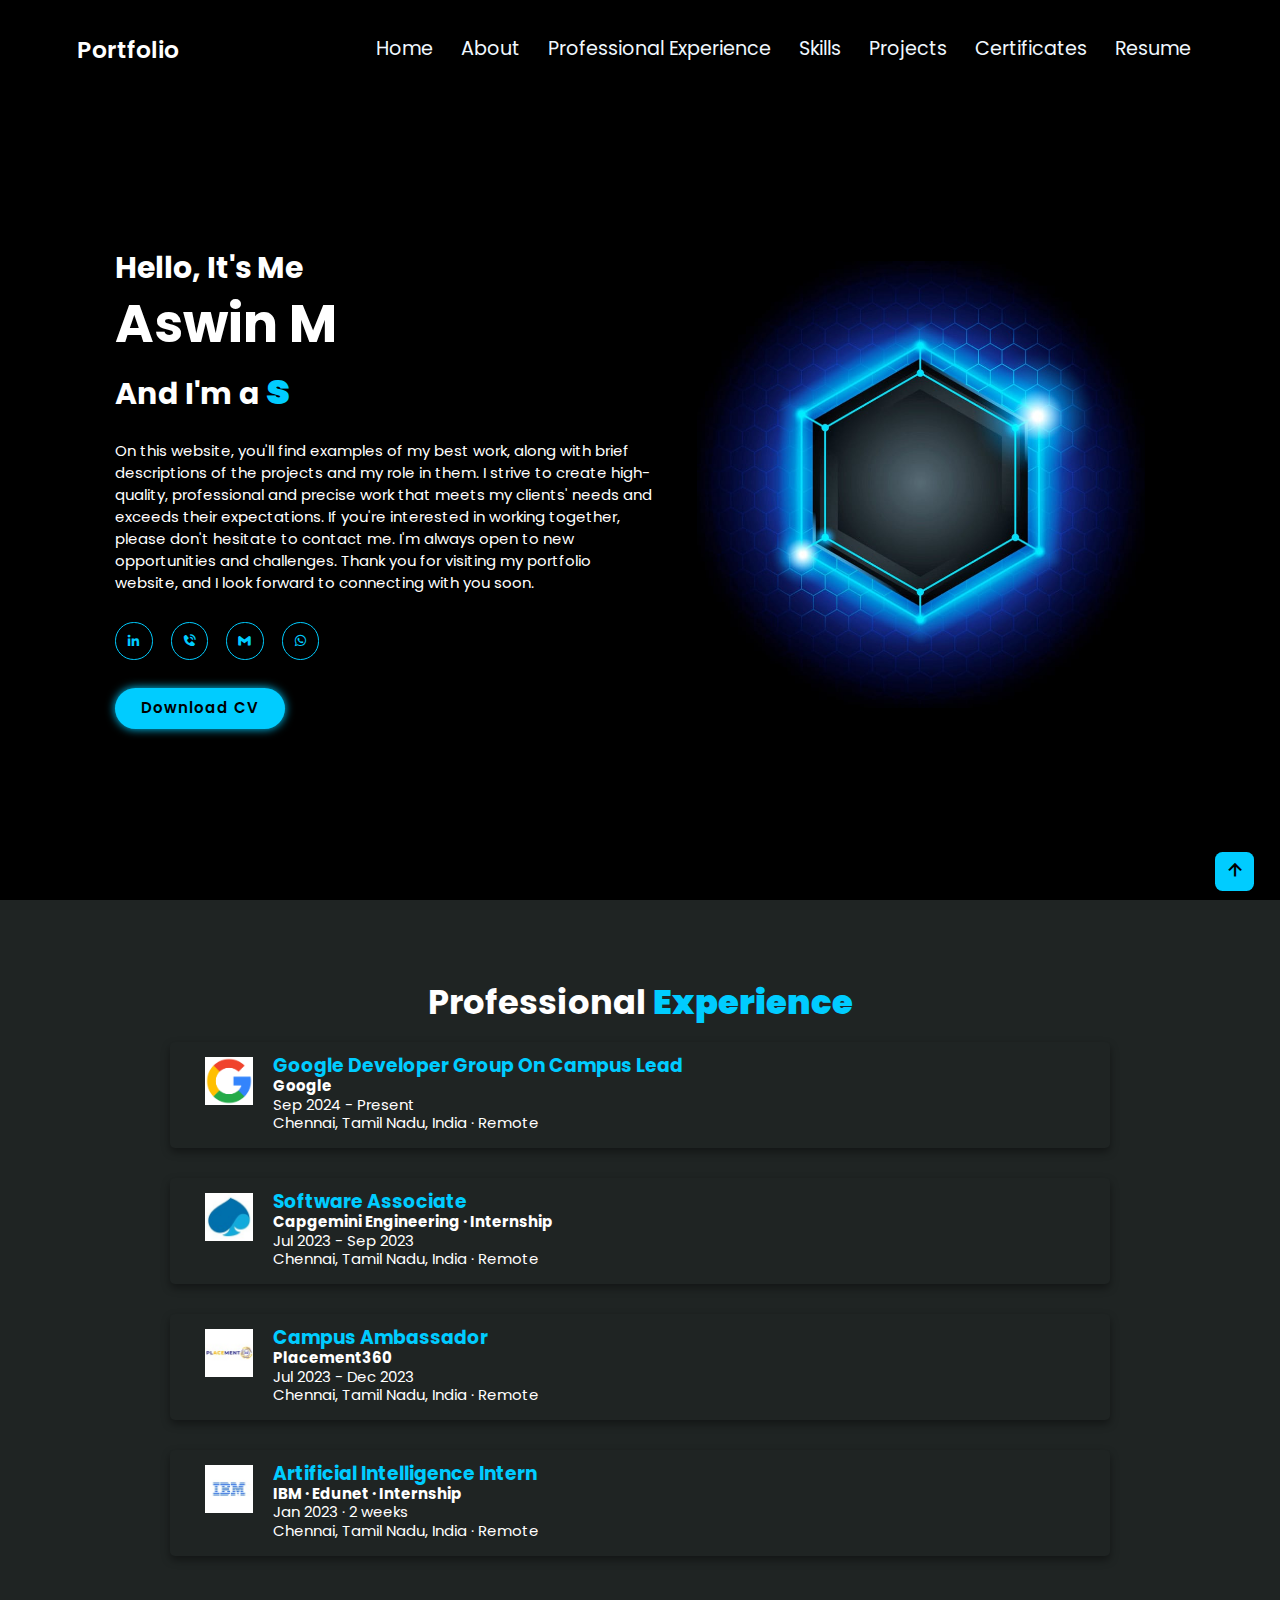
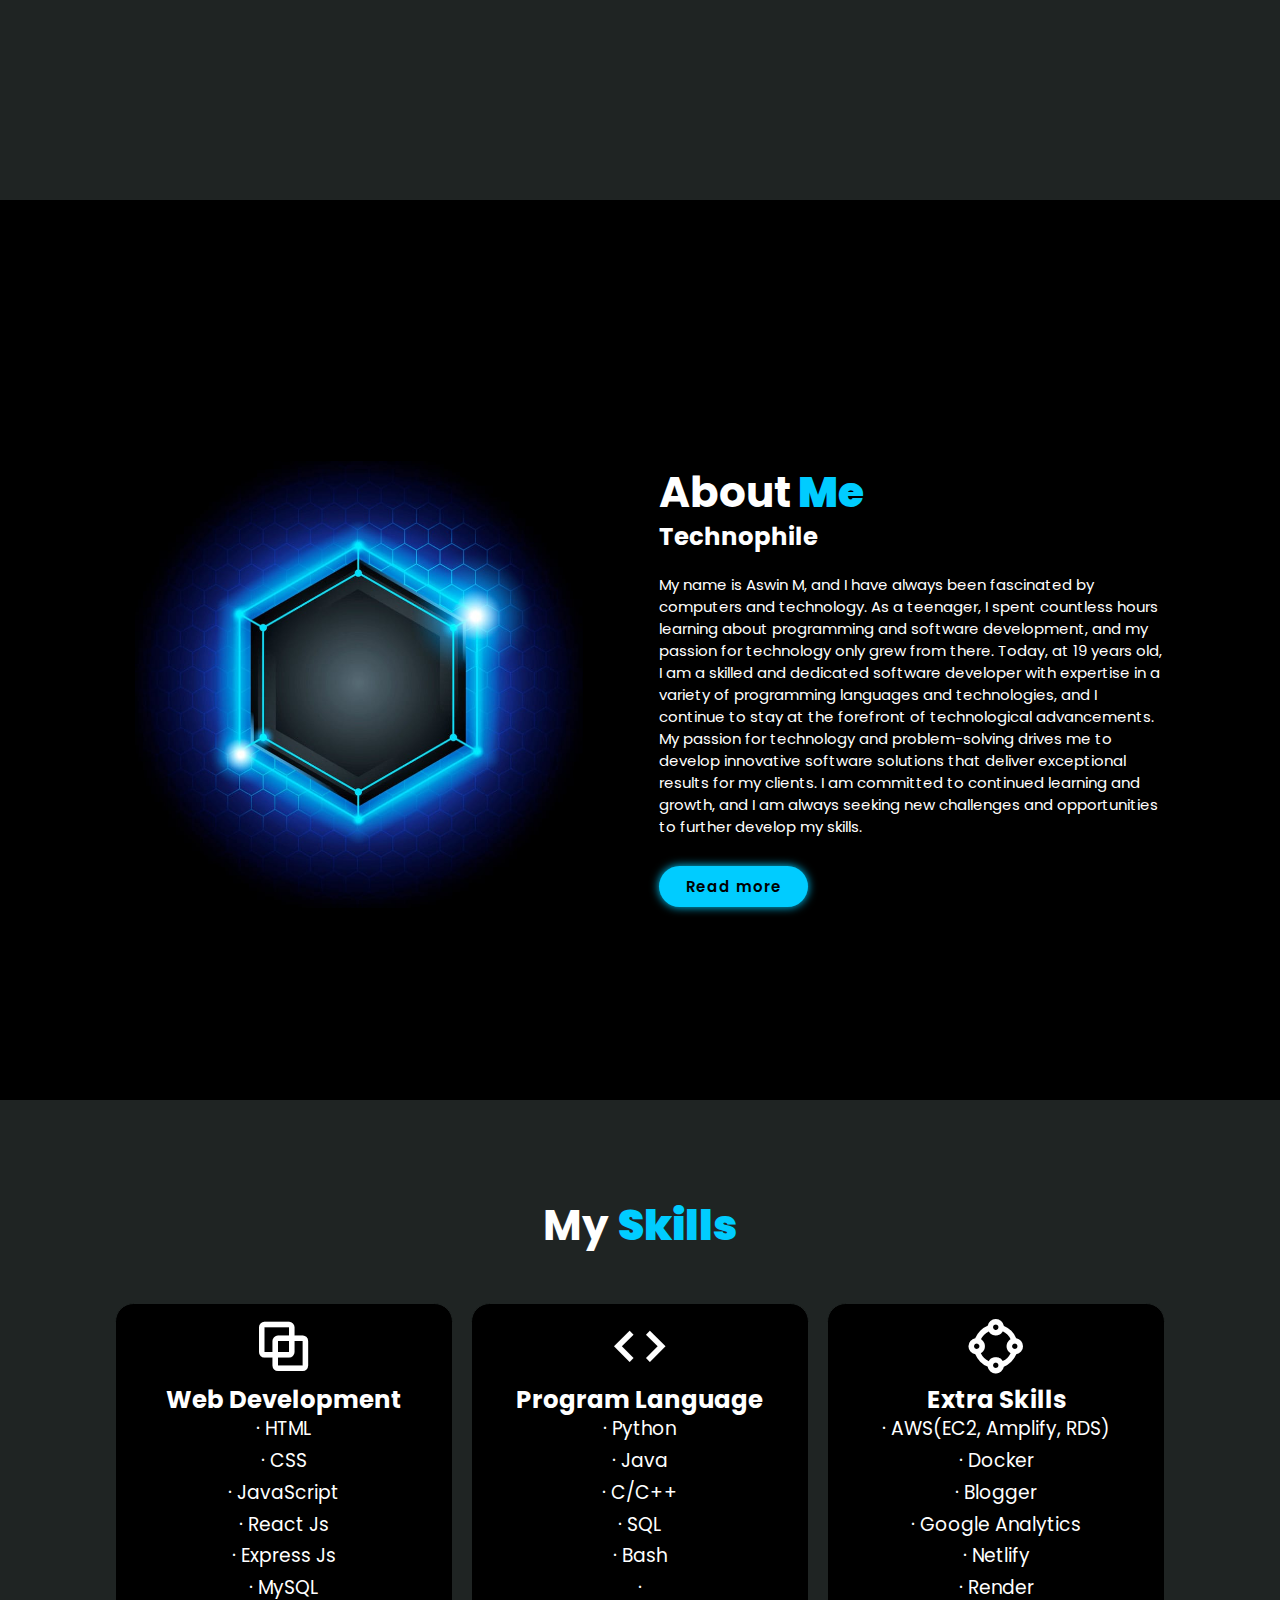
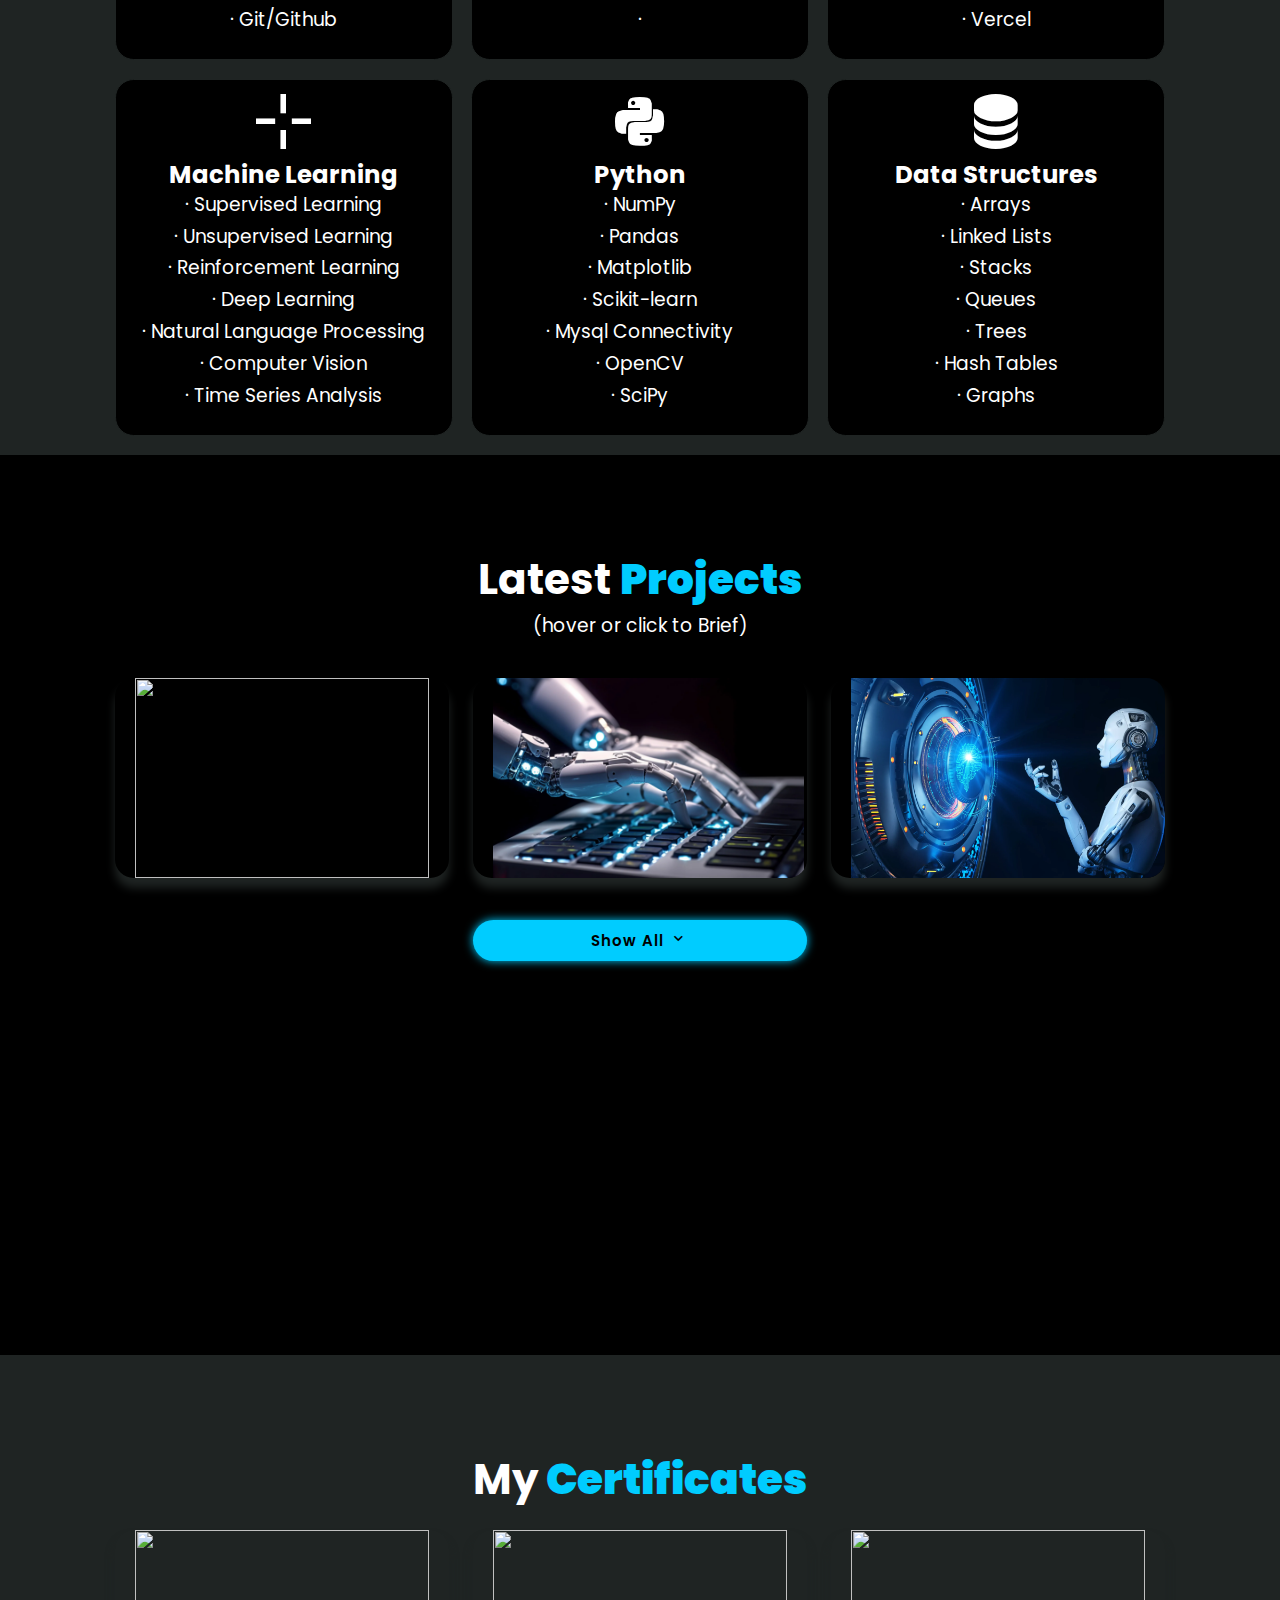
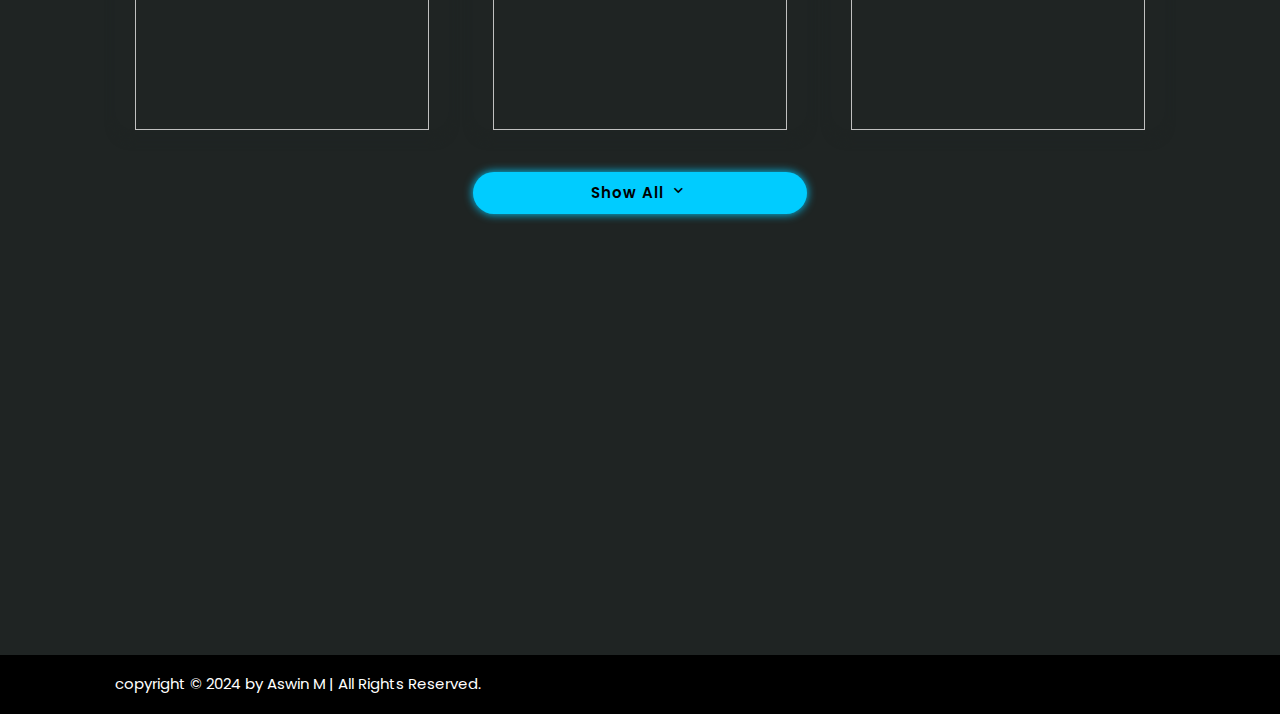
==== commit 0a2c79bd: "updated" ====
--- a/index.html
+++ b/index.html
@@ -92,7 +92,7 @@
                     <div class="display-flex">
                       <div class="display-flex full-width">
                         <div class="display-flex align-items-center mr1 t-bold">
-                          <span aria-hidden="true" ><b style="font-size: 2rem;color: #00ccff;">Google Developer On Campus Group Lead</b></span>
+                          <span aria-hidden="true" ><b style="font-size: 2rem;color: #00ccff;">Google Developer Group On Campus Lead</b></span>
                         </div>
                       </div>
                     </div>
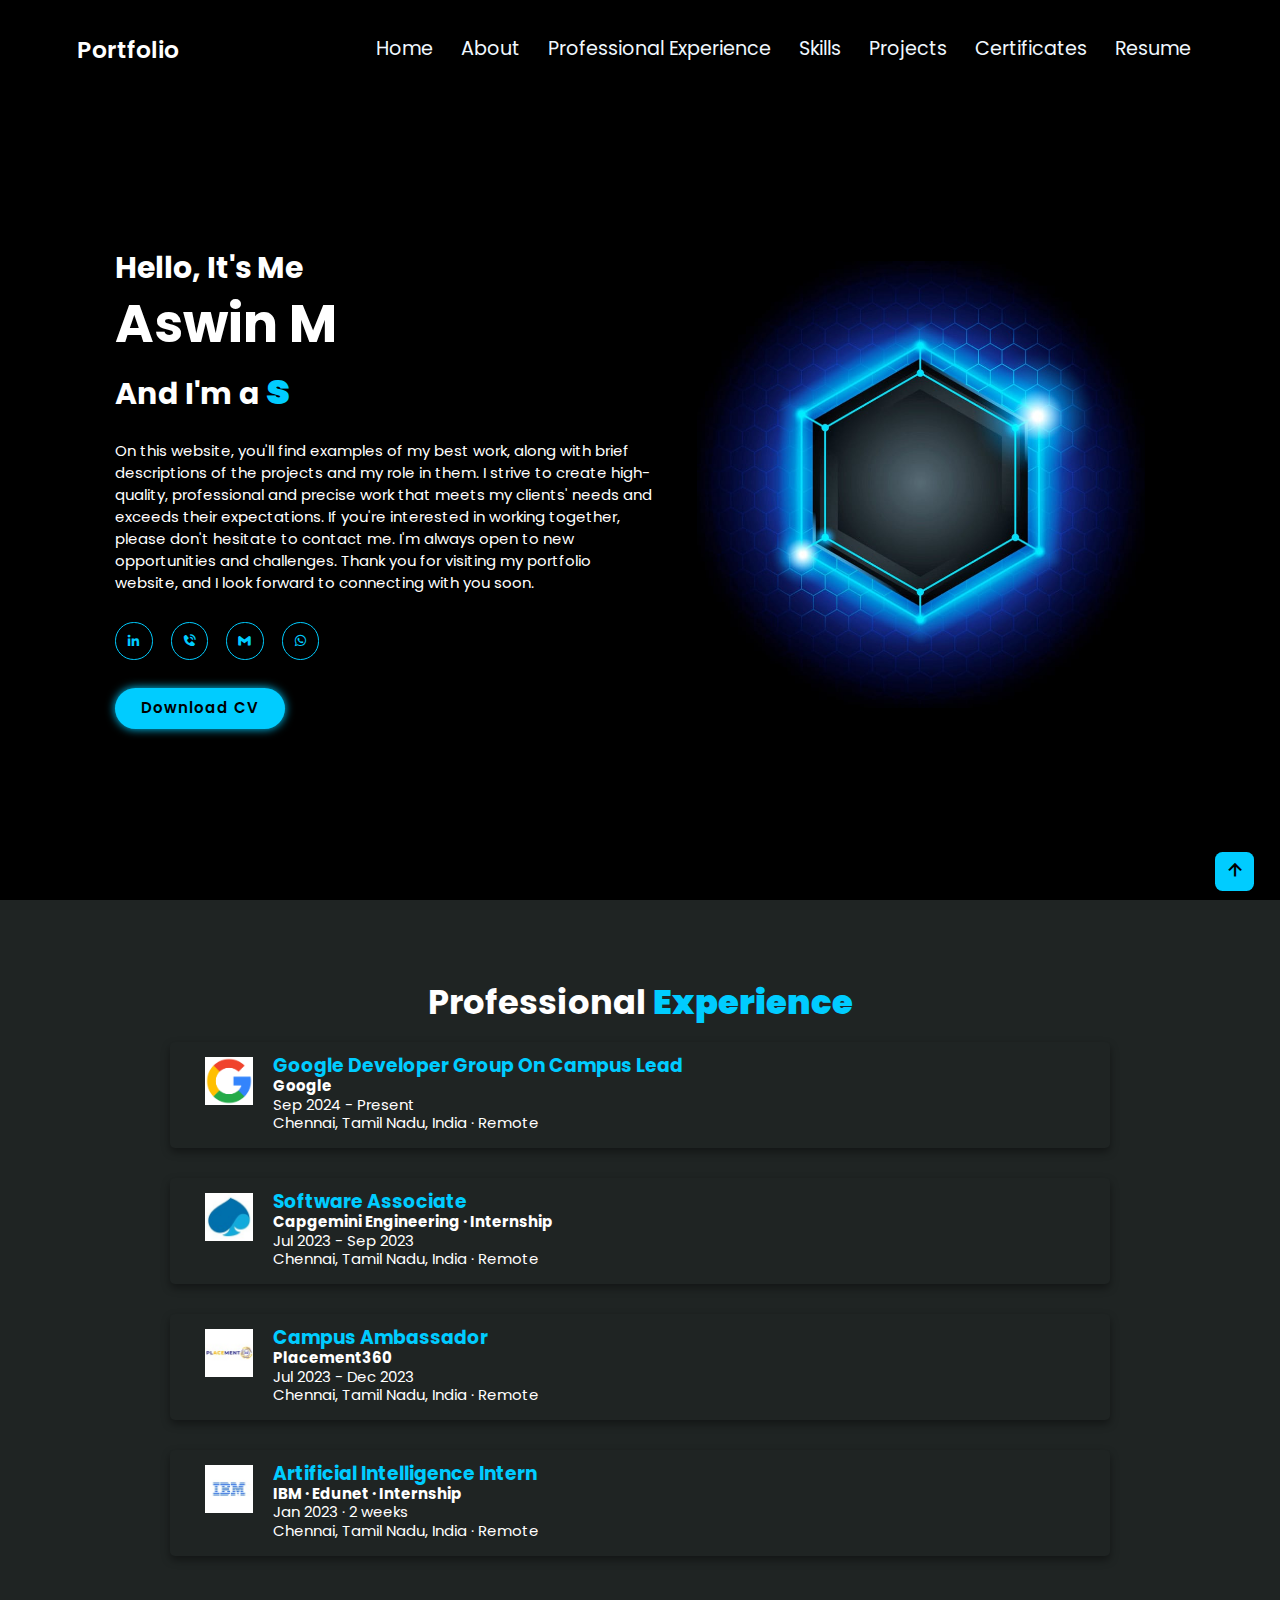
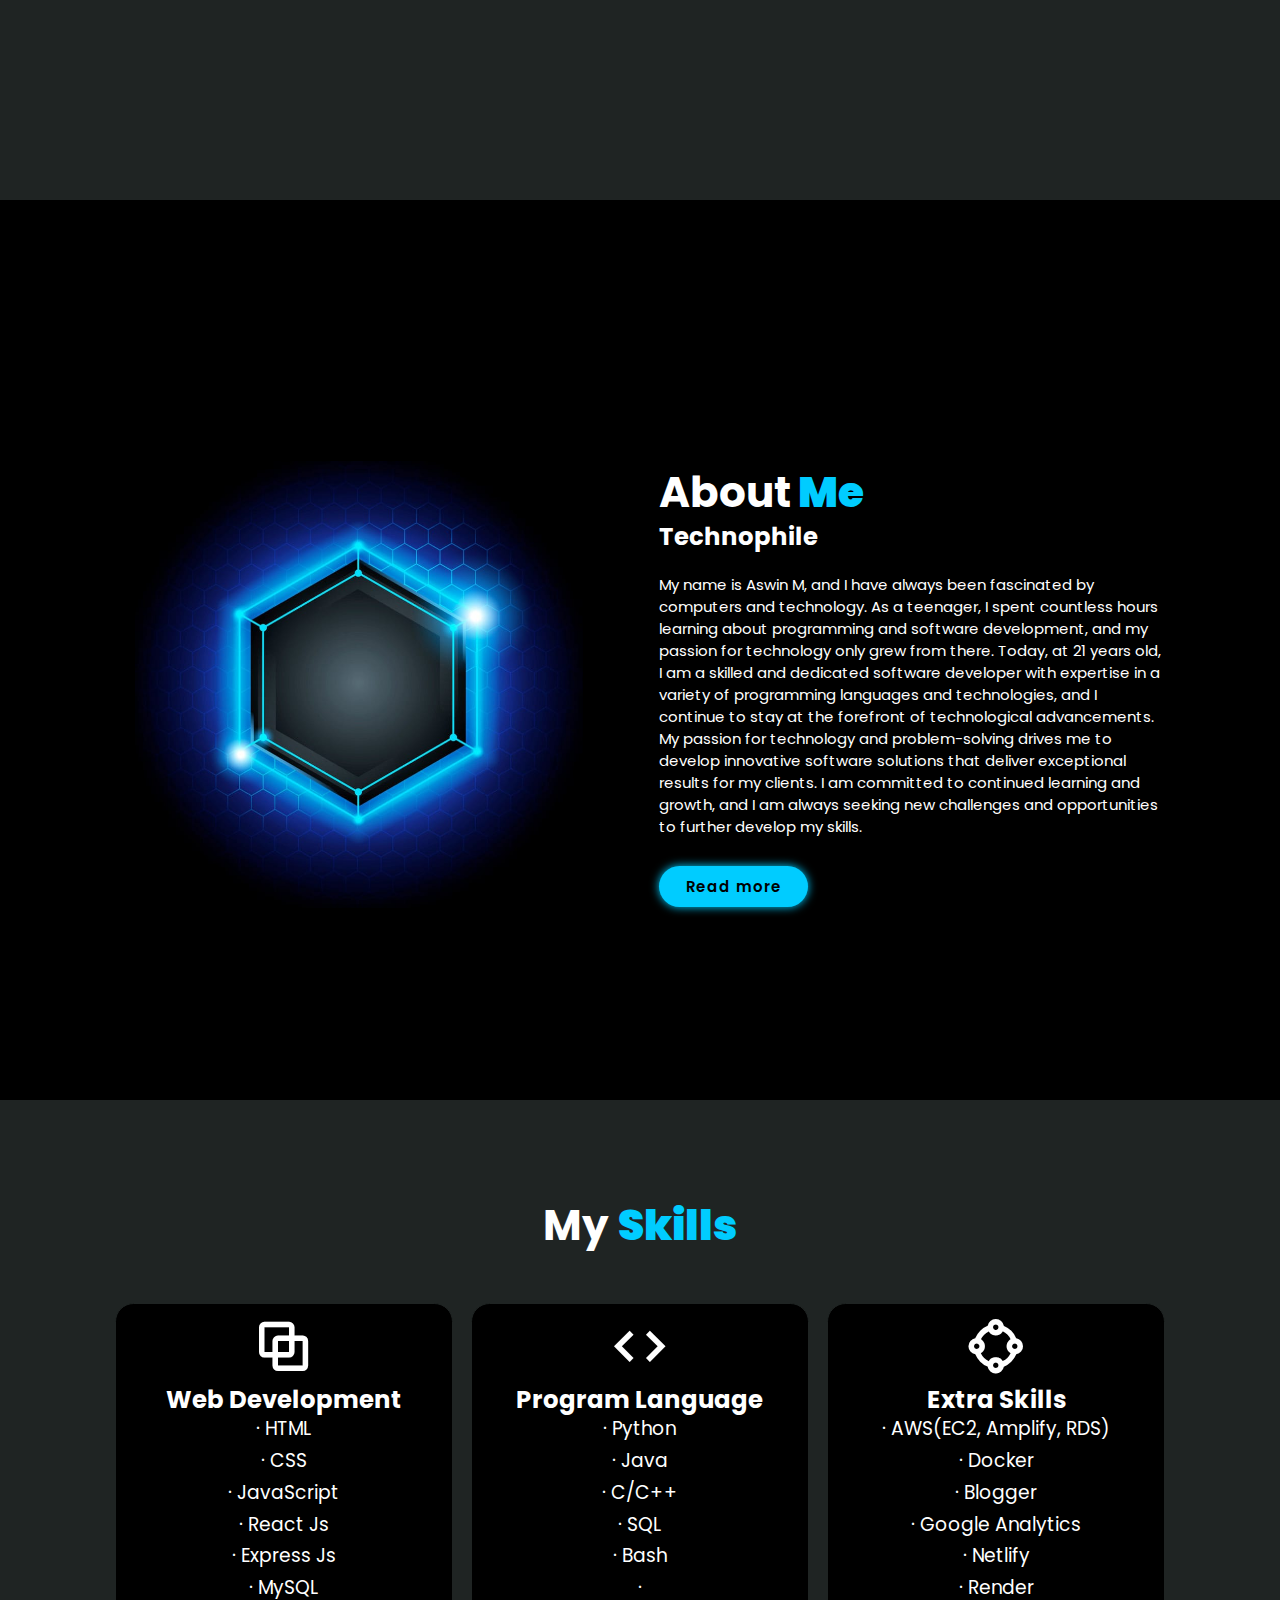
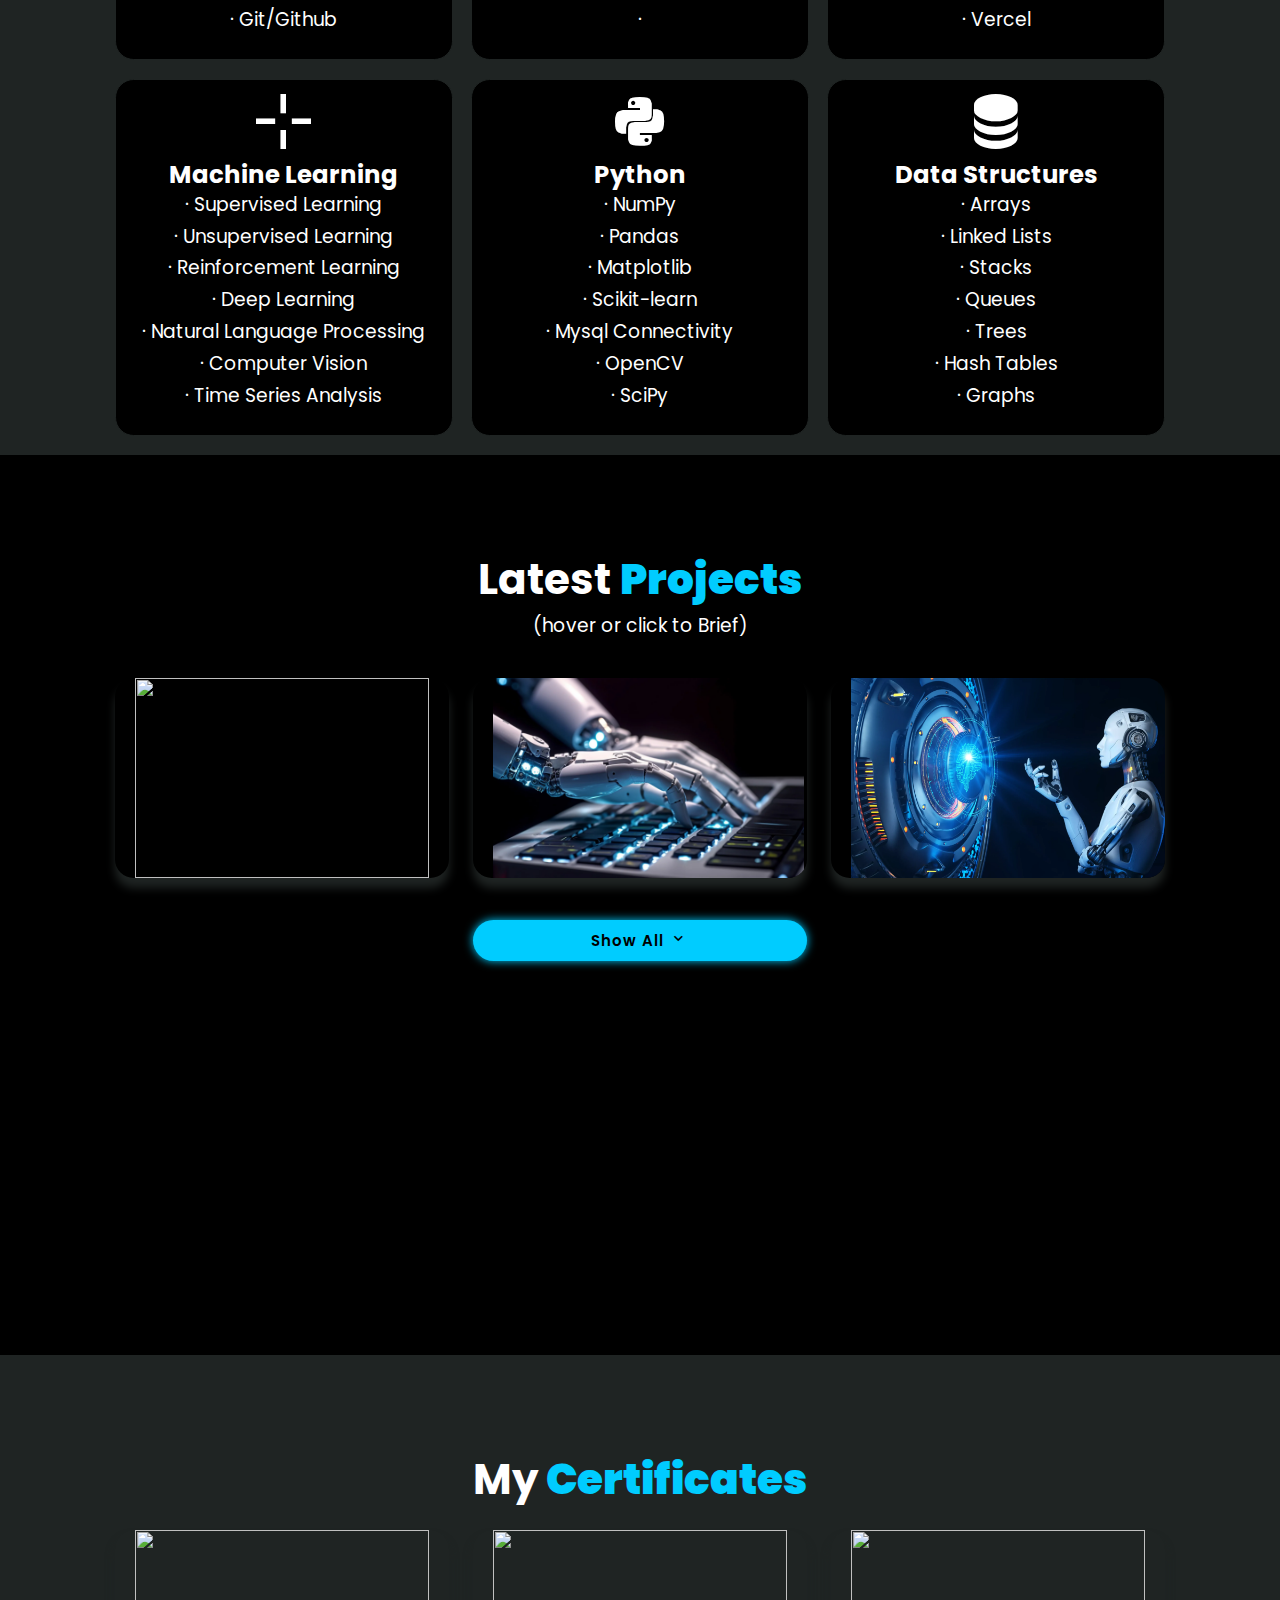
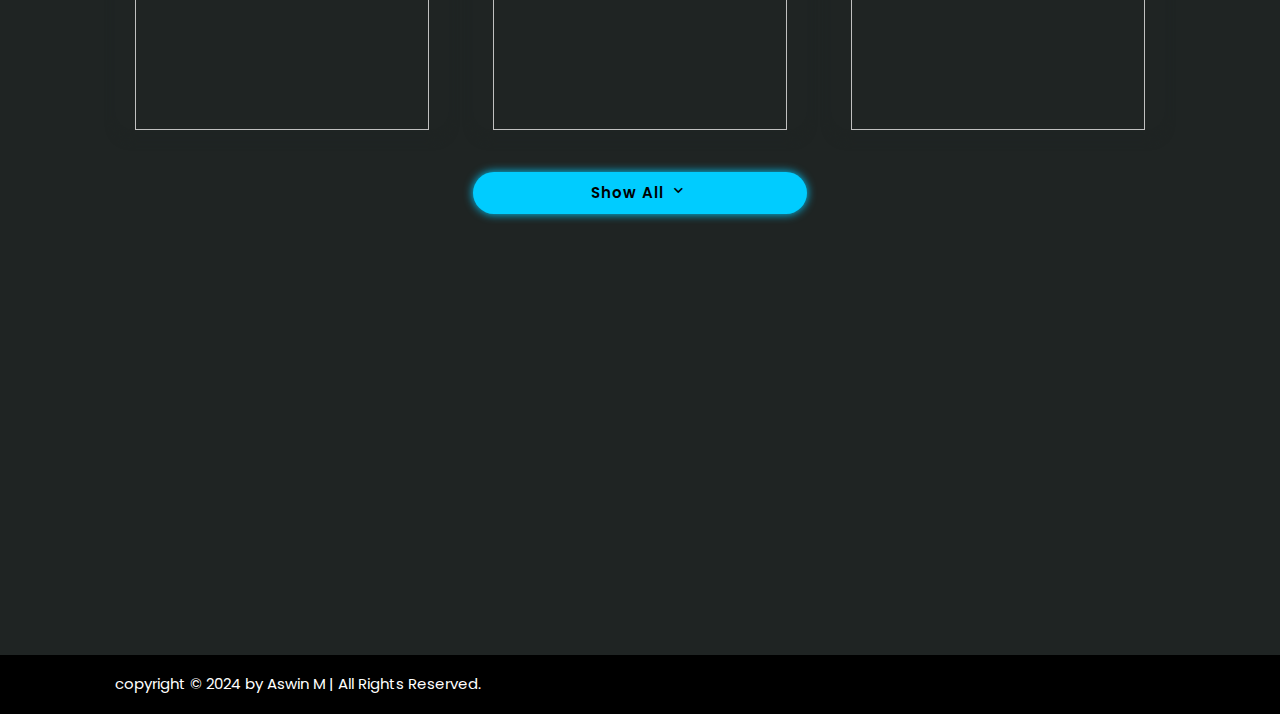
==== commit 7bf81af7: "updated" ====
--- a/index.html
+++ b/index.html
@@ -53,7 +53,7 @@
                 <a href="https://mail.google.com/mail/u/0/?fs=1&tf=cm&to=aswinschool267@gmail.com" style="cursor:help;" title="Mail Me" target="_blank"><i class='bx bxl-gmail' ></i></a>
                 <a href="https://wa.me/+919150155983" style="cursor:help;" title="Whatsapp" target="_blank"><i class='bx bxl-whatsapp' ></i></a>
             </div>
-            <a href="Aswin_M_Resume.pdf" class="btn" download="CV_Aswin_M" target="_blank">Download CV</a>
+            <a href="CIT_Aswin_M_Ai&Ds.pdf" class="btn" download="CV_Aswin_M" target="_blank">Download CV</a>
         </div>
         <div class="home-img">
             <img src="images/background.jpg" alt="">
@@ -236,7 +236,7 @@
         <div class="about-content">
             <h2 class="heading">About<b style="color: #00ccff;" class="heading"> Me</b></h2>
             <h3 style="cursor:help;" title="Technophile is a noun that describes a person who has a great enthusiasm or fondness for technology and technological devices. It is derived from the Greek words techne meaning 'art, skill, or craft' and 'philia' meaning 'love or affection'. A technophile is someone who enjoys learning about and exploring new technology, gadgets, and software, and is often an early adopter of new technological advancements.">Technophile</h3>
-            <p>My name is Aswin M, and I have always been fascinated by computers and technology. As a teenager, I spent countless hours learning about programming and software development, and my passion for technology only grew from there. Today, at 19 years old, I am a skilled and dedicated software developer with expertise in a variety of programming languages and technologies, and I continue to stay at the forefront of technological advancements. My passion for technology and problem-solving drives me to develop innovative software solutions that deliver exceptional results for my clients. I am committed to continued learning and growth, and I am always seeking new challenges and opportunities to further develop my skills.</p>
+            <p>My name is Aswin M, and I have always been fascinated by computers and technology. As a teenager, I spent countless hours learning about programming and software development, and my passion for technology only grew from there. Today, at 21 years old, I am a skilled and dedicated software developer with expertise in a variety of programming languages and technologies, and I continue to stay at the forefront of technological advancements. My passion for technology and problem-solving drives me to develop innovative software solutions that deliver exceptional results for my clients. I am committed to continued learning and growth, and I am always seeking new challenges and opportunities to further develop my skills.</p>
             <a href="about-me.html" class="btn" target="_blank">Read more</a>
         </div>
     </section>
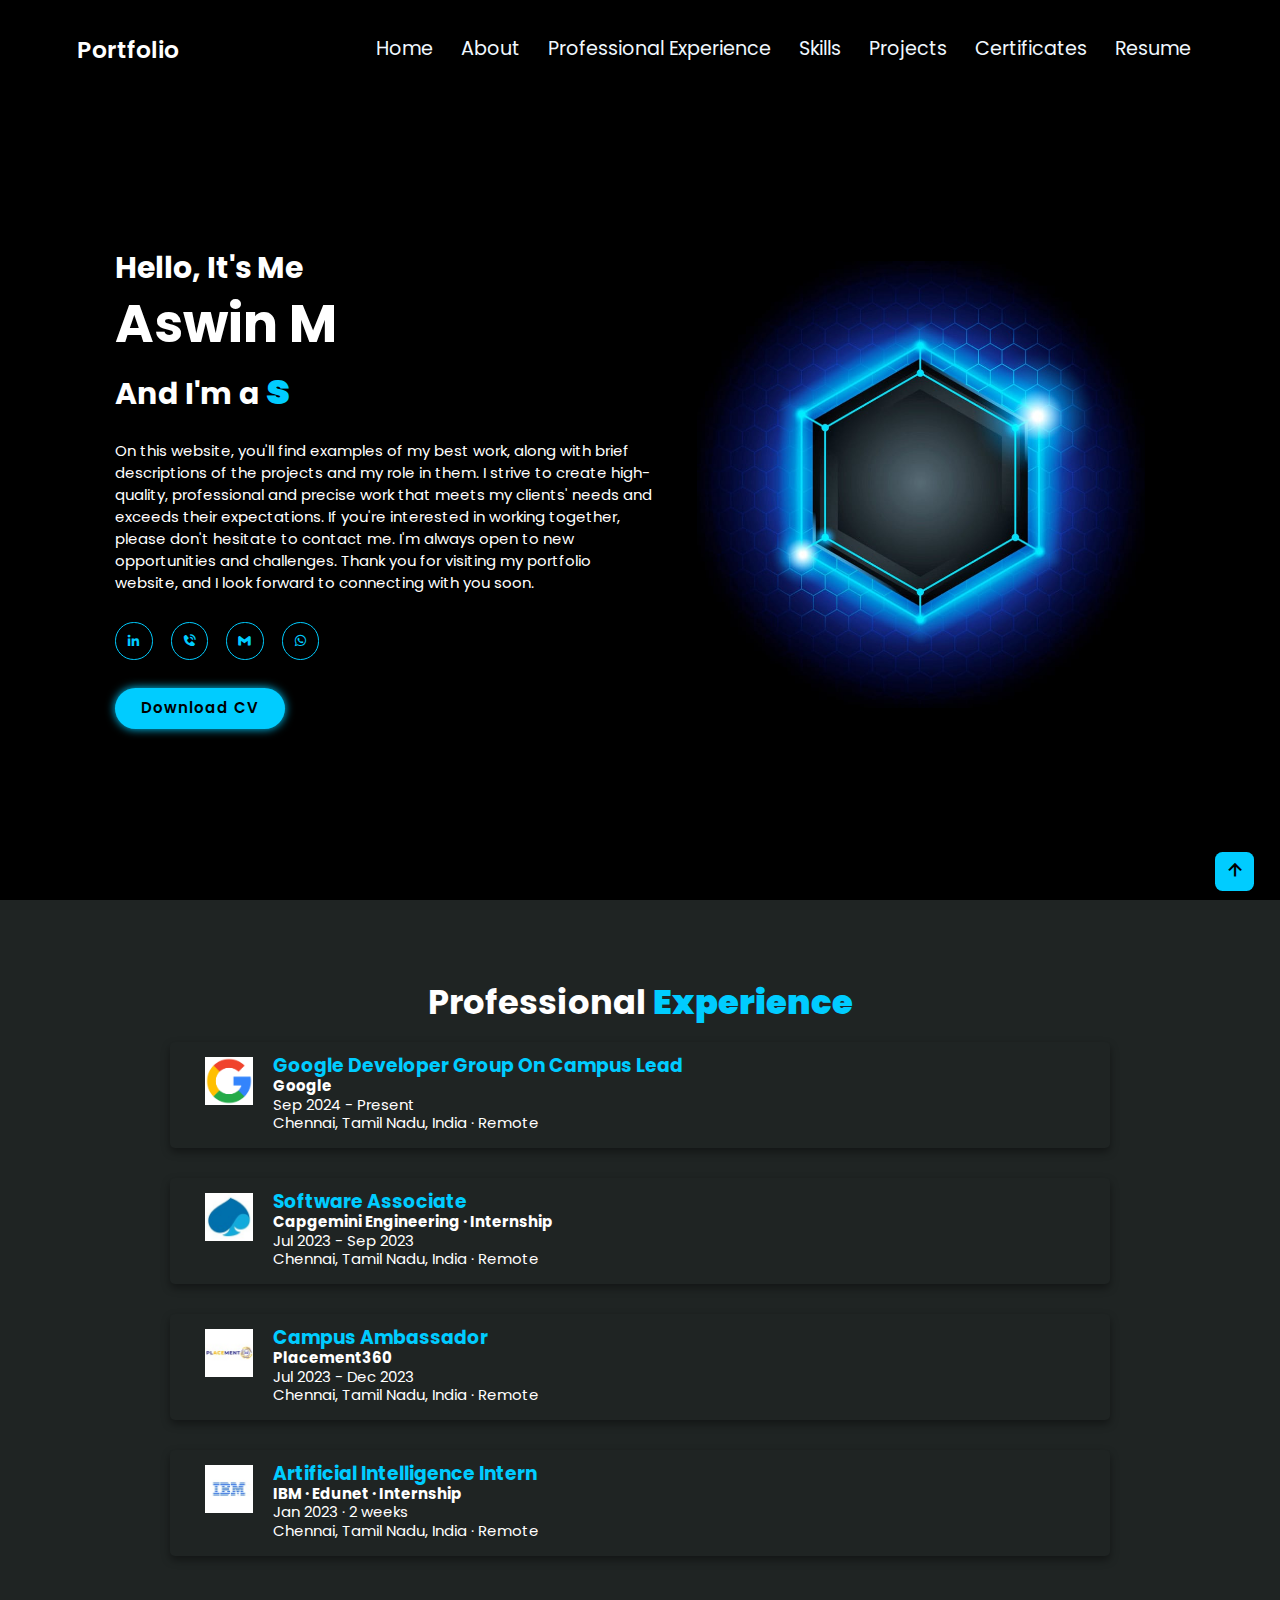
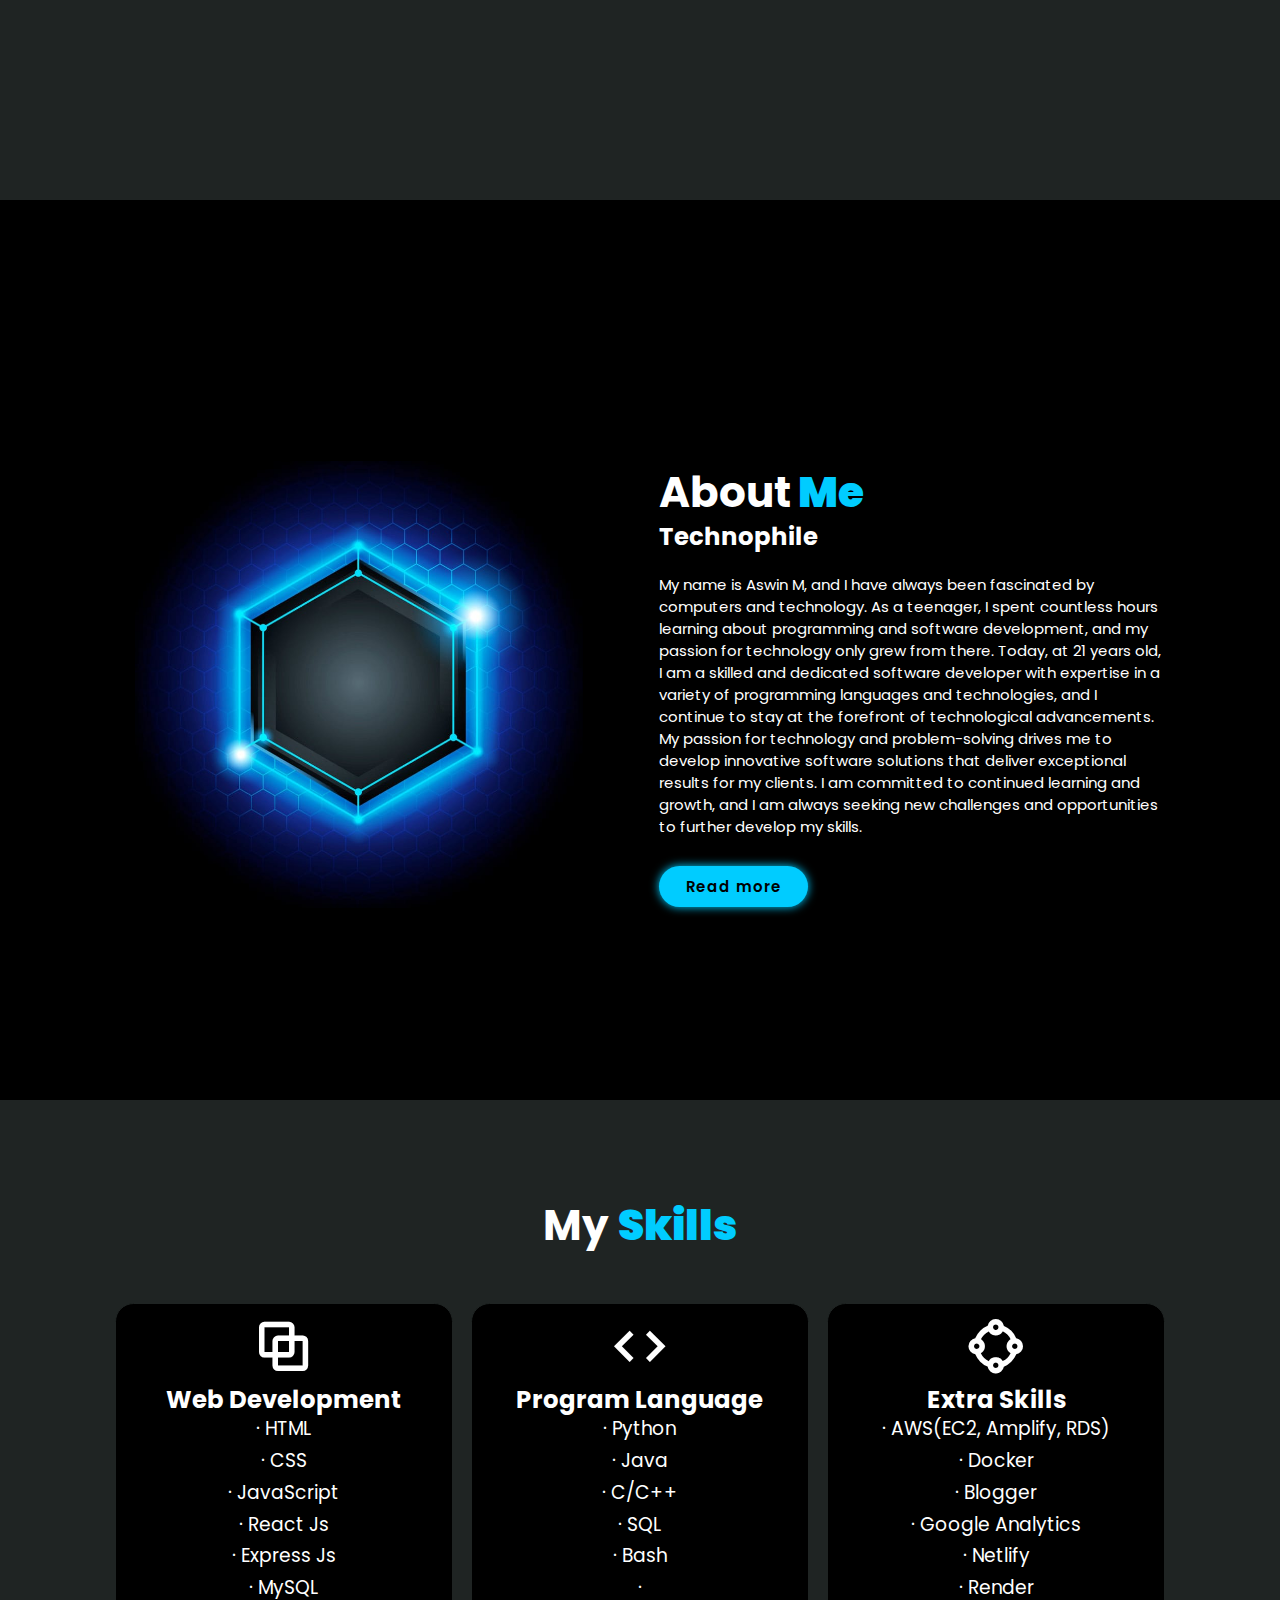
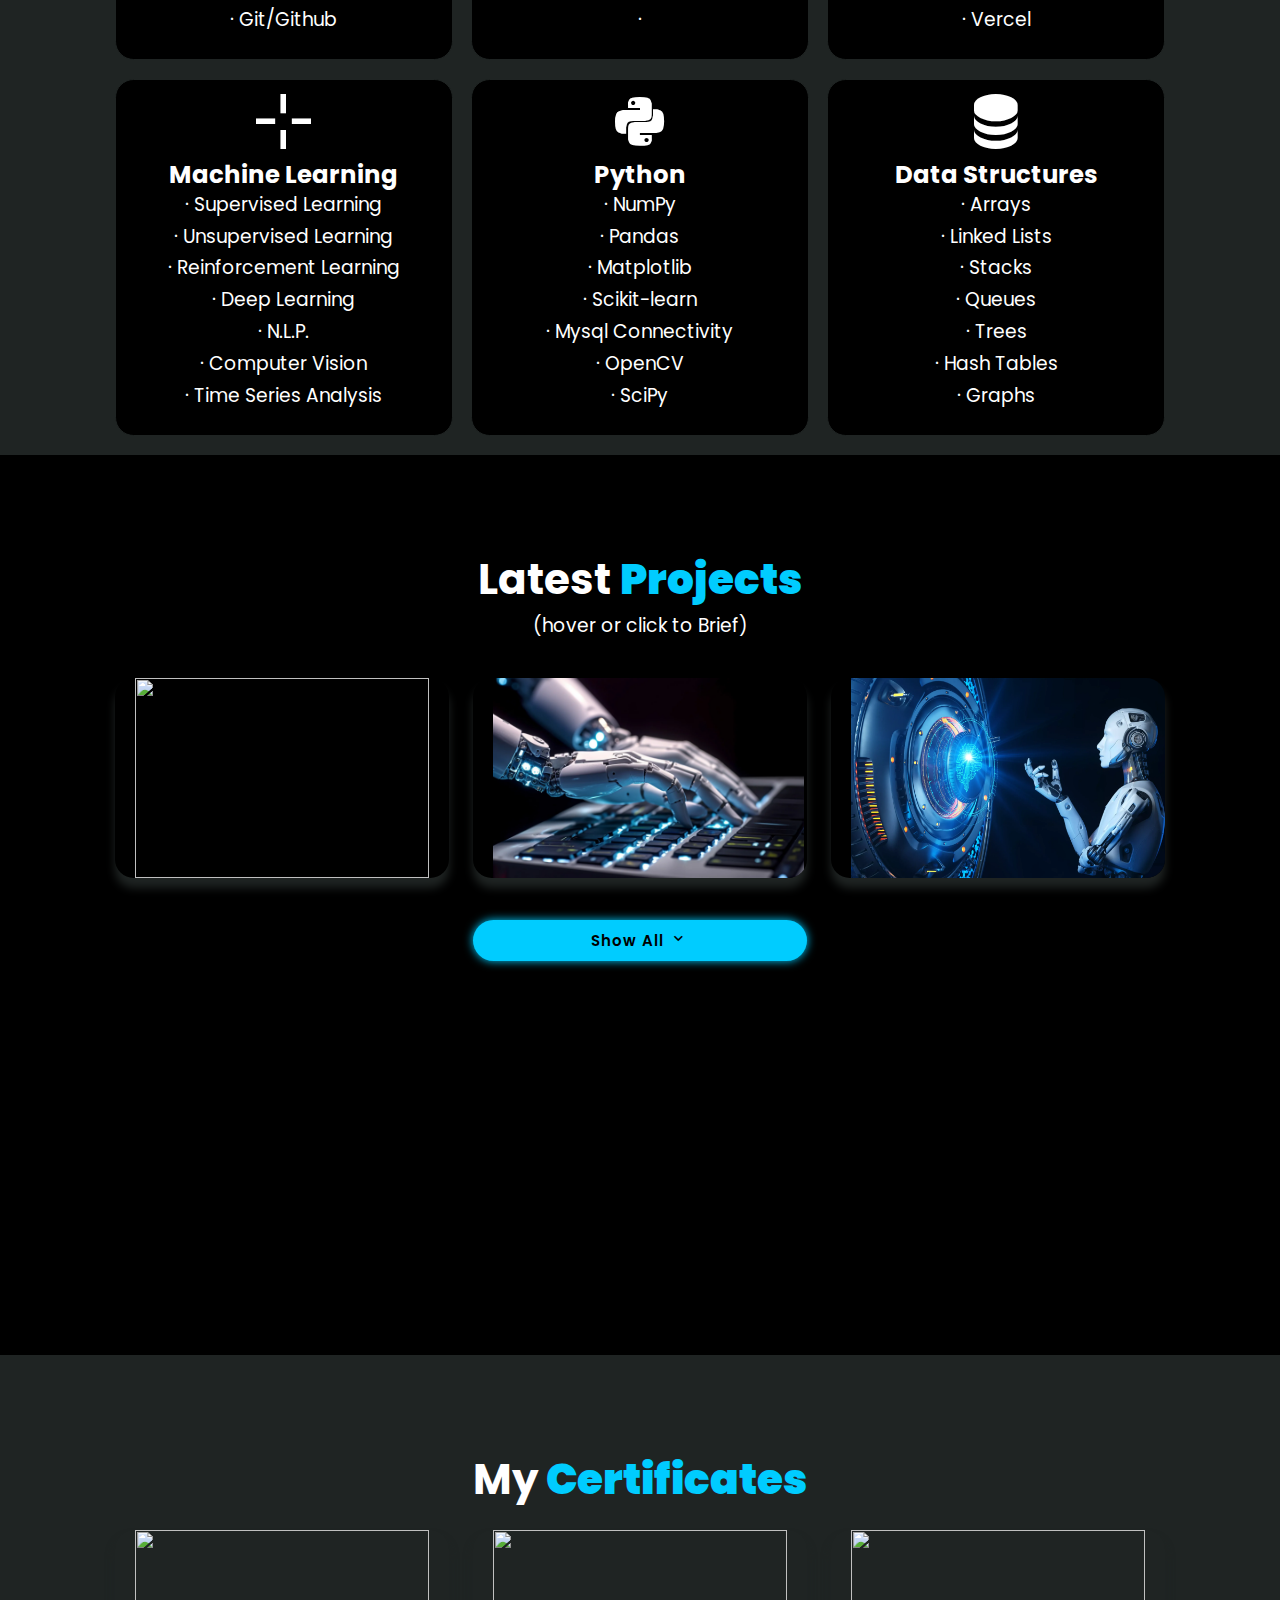
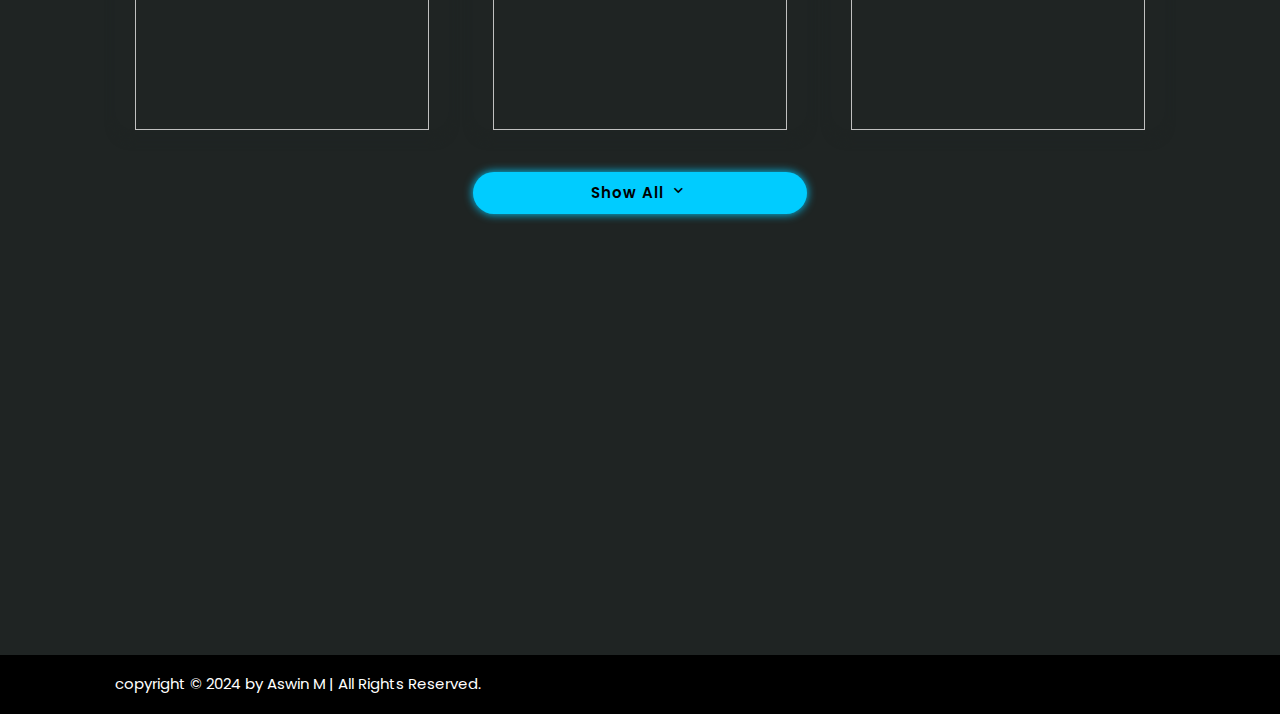
==== commit ab7c12fb: "updated" ====
--- a/index.html
+++ b/index.html
@@ -287,7 +287,7 @@
                  <p>· Unsupervised Learning</p>
                   <p>· Reinforcement Learning</p>
                   <p>· Deep Learning</p>
-                  <p>· Natural Language Processing</p><p>· Computer Vision</p><p>· Time Series Analysis</p>
+                  <p>· N.L.P.</p><p>· Computer Vision</p><p>· Time Series Analysis</p>
                   <p></p>
                   <p></p>
                 
